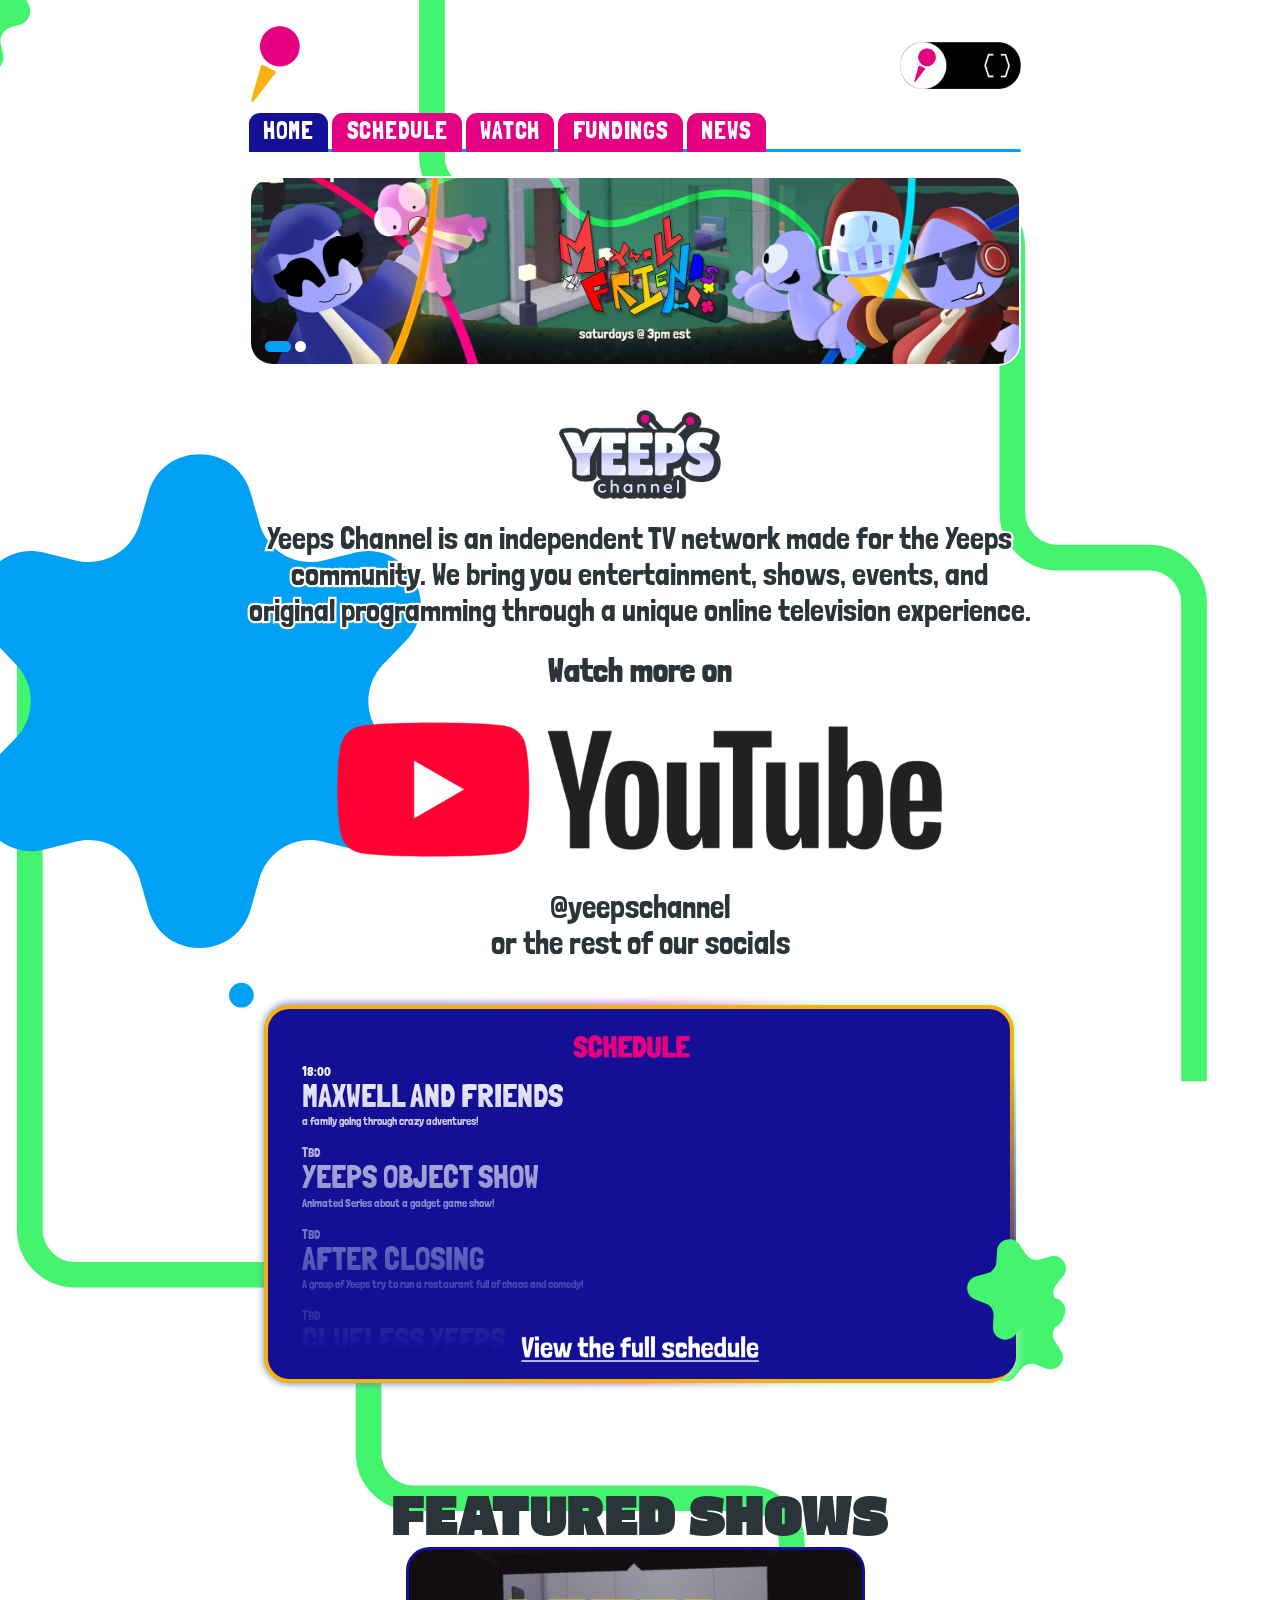
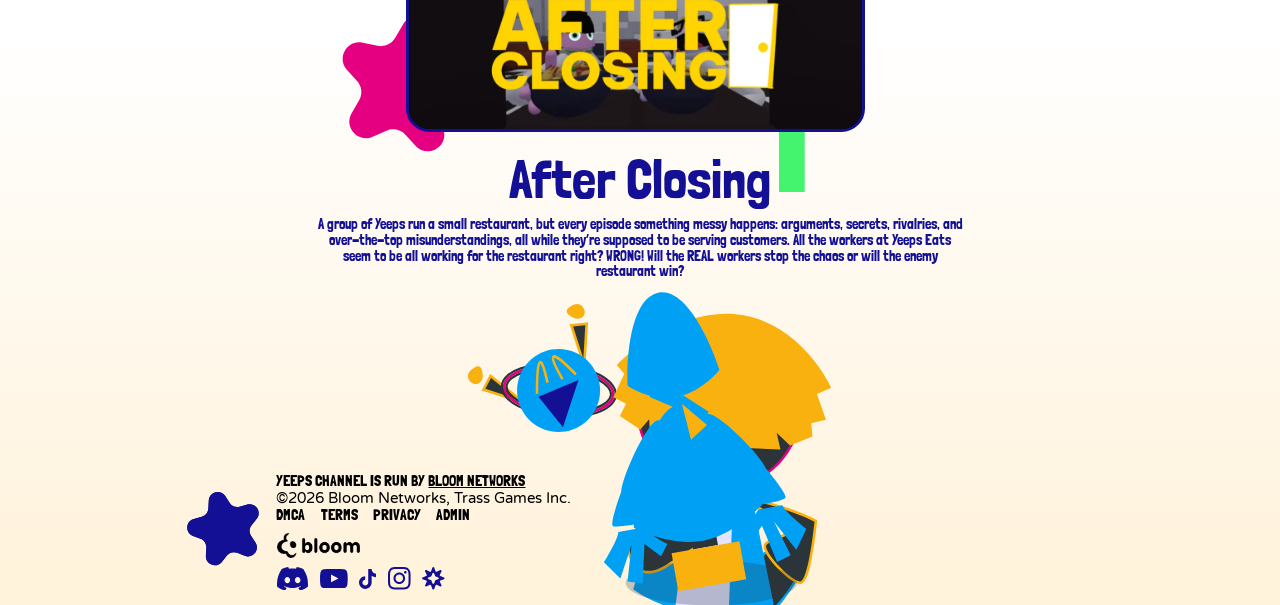
==== index.html @ 37241c05 "Let the dummy link open the Pin Toss page" ====
<!doctype html>
<html lang="en" data-site="ch" data-view="home">
<head>
<meta charset="utf-8">
<base href="/">
<meta name="viewport" content="width=device-width, initial-scale=1, viewport-fit=cover">
<title>Yeeps Channel</title>
<meta name="description" content="Yeeps Channel is an independent TV network made for the Yeeps community.">
<meta name="theme-color" content="#131095">
<meta property="og:title" content="Yeeps Channel">
<meta property="og:description" content="An independent TV network made for the Yeeps community.">
<meta property="og:type" content="website">
<meta property="og:url" content="https://yeeps.bloomnetworks.net/">
<meta property="og:image" content="https://yeeps.bloomnetworks.net/assets/img/share.jpg">
<meta property="og:image:width" content="1200">
<meta property="og:image:height" content="675">
<meta property="og:image:alt" content="Yeeps Channel">
<meta name="twitter:card" content="summary_large_image">
<script>
  try {
    const saved = sessionStorage.getItem("ypch-path");
    if (saved) { sessionStorage.removeItem("ypch-path"); history.replaceState(null, "", saved); }
  } catch {}
</script>
<link rel="icon" href="assets/favicon.svg" type="image/svg+xml">
<link rel="apple-touch-icon" href="assets/apple-touch-icon.png">
<link rel="preconnect" href="https://fonts.googleapis.com">
<link rel="preconnect" href="https://fonts.gstatic.com" crossorigin>
<link rel="stylesheet" href="https://fonts.googleapis.com/css2?family=Gasoek+One&family=Varela+Round&family=Londrina+Solid:wght@300;400;900&display=swap">
<link rel="stylesheet" href="css/base.css?v=202611121845">
<link rel="stylesheet" href="css/stage.css?v=202611181650">
<link rel="stylesheet" href="css/layout.css?v=202611182000">
<link rel="stylesheet" href="css/home.css?v=202611181650">
<link rel="stylesheet" href="css/fundings.css?v=202611121845">
<link rel="stylesheet" href="css/watch.css?v=202611121845">
<link rel="stylesheet" href="css/player.css?v=202611121845">
<link rel="stylesheet" href="css/schedule.css?v=202611121845">
<link rel="stylesheet" href="css/menu.css?v=202611131400">
<link rel="stylesheet" href="css/legal-inline.css">
<link rel="stylesheet" href="css/blog.css?v=202611131445">
<link rel="stylesheet" href="css/motion.css?v=1">
<link rel="stylesheet" href="css/admin.css?v=202611131400">
</head>
<body>
<div id="background" aria-hidden="true"><img id="background-art" alt="" src="assets/img/background-ch.svg"></div>

<div id="loader" class="off" role="status" aria-label="Loading"><div class="g">
<img class="p loader-pin" alt="" src="assets/img/loader-pin.webp"><img alt="" src="assets/img/loader-wordmark.webp" class="loader-wordmark"><img class="d loader-dots" alt="" src="assets/img/loader-dots.webp">
</div></div>

<main class="stage" id="stage" data-site="ch" data-view="home">
<img class="layer view-home only-ch home-shapes" alt="" src="assets/img/home-shapes.svg">
<a href="/" aria-label="Yeeps Channel home" class="only-ch header-home"><img class="pin-orange" src="assets/img/pin-orange.webp" alt=""><img class="pin-green" src="assets/img/pin-green.webp" alt=""></a>
<img class="art only-ds layer header-mark-ds" src="assets/img/header-mark-ds.webp" alt="">
<div aria-hidden="true" class="header-rule"></div>
<h1 class="visually-hidden" id="page-title">Yeeps Channel</h1>
<nav class="home-tabs" aria-label="Pages"><a href="/" data-tab="home">Home</a><a href="/schedule" data-tab="schedule">Schedule</a><a href="/watch" data-tab="watch">Watch</a><a href="/fundings" data-tab="fund">Fundings</a><a href="/news" data-tab="blog">News</a></nav>
<section class="banner view-home home-banner" id="banner" aria-roledescription="carousel" aria-label="Announcements"><a id="banner-link"><img id="banner-image" alt=""></a></section>
<div class="dots view-home home-dots" id="dots"></div>
<img class="art only-ch view-home home-logo-ch" src="assets/img/home-logo-ch.webp" alt="Yeeps channel"><img class="art only-ds view-home home-logo-ds" src="assets/img/home-logo-ds.webp" alt="Yeeps channel">
<p class="about-text view-home home-about">Yeeps Channel is an independent TV network made for the Yeeps community. We bring you entertainment, shows, events, and original programming through a unique online television experience.</p>
<p class="view-home home-watch-more">Watch more on</p>
<a class="view-home home-youtube" href="https://www.youtube.com/@yeepschannel" aria-label="YouTube"></a>
<img class="art only-ch view-home layer home-youtube-ch" src="assets/img/home-youtube-ch.webp" alt="YouTube"><img class="art only-ds view-home layer home-youtube-ds" src="assets/img/home-youtube-ds.webp" alt="YouTube">
<p class="about-text view-home home-socials"><a href="https://www.youtube.com/@yeepschannel" class="plain-link">@yeepschannel</a><br>or the rest of our socials</p>
<img class="art only-ch view-home layer home-schedule-frame-ch" src="assets/img/home-schedule-frame-ch.webp" alt=""><img class="art only-ds view-home layer home-schedule-frame-ds" src="assets/img/home-schedule-frame-ds.webp" alt="">
<section class="schedule-card view-home home-schedule-card" id="home-schedule" aria-labelledby="schedule-heading"><div id="home-rows"></div></section>
<div class="schedule-fade view-home home-schedule-fade"></div>
<img class="art view-home home-schedule-label" src="assets/img/label-schedule.webp" alt="Schedule"><h2 class="visually-hidden view-home" id="schedule-heading">Schedule</h2>
<img class="art only-ch view-home home-full-schedule-ch" src="assets/img/home-full-schedule-ch.webp" alt="View the full schedule"><img class="art only-ds view-home home-full-schedule-ds" src="assets/img/home-full-schedule-ds.webp" alt="View the full schedule">
<a class="view-home home-full-schedule-link" href="/schedule" aria-label="View the full schedule"></a>
<h2 class="visually-hidden view-home">Featured shows</h2>
<h2 class="view-home home-featured-title">Featured shows</h2>
<div class="featured-card view-home home-featured-card" id="featured-card" tabindex="0" role="group" aria-label="Featured shows"><img id="featured-image" alt=""></div>
<h3 class="featured-name view-home home-featured-name" id="featured-name"></h3>
<p class="featured-blurb view-home home-featured-blurb" id="featured-blurb"></p>
<div class="view-home news-block" id="home-news" hidden>
<h2 class="news-title">Latest news</h2>
<section class="news-card" id="home-news-list" aria-label="Latest news"></section>
<a class="news-more" href="/news">See all news</a>
<svg class="layer news-star-g" viewBox="8757 12754 787 805" aria-hidden="true"><path d="M8994 12847.6C8999.06 12752.3 9123.35 12719 9175.38 12799L9224.07 12873.8C9247.34 12909.6 9291.06 12926.3 9332.37 12915.2L9418.82 12892.1C9511.19 12867.3 9581.19 12975 9520.97 13049.2L9464.62 13118.6C9437.69 13151.8 9435.21 13198.4 9458.48 13234.2L9507.17 13309.1C9559.2 13389.1 9478.18 13488.9 9388.93 13454.8L9305.41 13422.8C9265.5 13407.5 9220.25 13419.7 9193.32 13452.8L9136.96 13522.3C9076.74 13596.5 8956.67 13550.5 8961.73 13455.2L8966.46 13366.1C8968.73 13323.4 8943.24 13284.2 8903.33 13269L8819.81 13237C8730.56 13202.9 8737.37 13074.7 8829.74 13049.9L8916.19 13026.8C8957.5 13015.7 8987 12979.3 8989.27 12936.7L8994 12847.6Z" fill="#45F46E"/></svg>
<svg class="layer news-star-p" viewBox="3750 15444 1068 1081" aria-hidden="true"><path d="M3910.32 15653.2C3784.6 15626.4 3698.16 15776.1 3784.18 15871.7L3864.67 15961C3903.14 16003.7 3909.73 16066.4 3881 16116.1L3820.88 16220.3C3756.64 16331.5 3872.37 16460 3989.78 16407.8L4099.65 16358.9C4152.16 16335.5 4213.75 16348.6 4252.22 16391.3L4332.71 16480.7C4418.73 16576.2 4576.7 16505.9 4563.24 16378.1L4550.65 16258.5C4544.63 16201.4 4576.11 16146.9 4628.61 16123.5L4738.48 16074.6C4855.89 16022.4 4837.78 15850.4 4712.06 15823.7L4594.41 15798.7C4538.18 15786.7 4496.04 15739.9 4490.02 15682.8L4477.43 15563.2C4463.97 15435.4 4294.82 15399.4 4230.57 15510.6L4170.45 15614.8C4141.72 15664.5 4084.2 15690.1 4027.98 15678.2L3910.32 15653.2Z" fill="#E50081"/></svg>
</div>
<img class="layer view-fund fund-shapes" alt="" src="assets/img/fund-shapes.svg?v=202611161930">
<img class="art view-fund fund-logo" alt="Yeeps Channel Fundings" src="assets/img/fund-logo.webp?v=202611120010">
<h1 class="visually-hidden view-fund">Yeeps Channel Fundings</h1>
<div class="fund-text view-fund fund-intro-text" data-fs="31" data-h="570">
<p>Yeeps Channel Fundings supports the creative projects and productions behind Yeeps Channel. Funding helps bring new shows, original content, studio productions, and films to life while giving creators the resources they need to keep producing.<br>Our funding supports three major areas of Yeeps Channel:</p>
<h3>Yeeps Channel Studios</h3>
<p>A production space focused on creating and developing new Yeeps Channel programming.</p>
<h3>Yeeps Channel Originals</h3>
<p>Original shows and productions created specifically for Yeeps Channel.</p>
<h3>Yeeps Channel Films</h3>
<p>Film projects and larger productions developed under the Yeeps Channel brand. Together, these divisions help expand what Yeeps Channel produces and give new ideas a place to grow.</p>
</div>
<h2 class="view-fund fund-heading fund-why-heading">Why us?</h2>
<div class="fund-text view-fund fund-why-text" data-fs="31" data-h="204"><p>We believe good ideas deserve the resources to become real productions. We help provide resources for projects with creative potential. Fundings allows us to develop new shows, films, and studio productions. Projects supported through Yeeps Channel Fundings become part of a larger creative network.<br>We focus on supporting the people and ideas behind each production. Every project helps expand Yeeps Channel and its programming lineup.</p></div>
<h2 class="view-fund fund-heading fund-pitch-heading">Got a pitch?</h2>
<div class="fund-text view-fund fund-pitch-text" data-fs="31" data-h="168"><p>Have an idea for a show, film, or original production?<br>We want to hear it.<br>If you have a project you think belongs on Yeeps Channel, send us your pitch and tell us about your idea, your vision, and what you want to create.<br>Contact @slimemelt on Discord or email <a href="mailto:rio@bloomnetworks.net">rio@bloomnetworks.net</a></p></div>
<img class="layer view-watch only-ch watch-bg" alt="" src="assets/img/watch-bg.svg">
<img class="art view-watch watch-title" src="assets/img/watch-title.webp" alt="Watch">
<section class="player view-watch watch-player" id="player" aria-label="Live player">
<video id="stream-video" controls playsinline preload="none"></video>
<p class="player-error" id="player-error" role="status">the stream can’t load right now.</p>
</section>
<section class="schedule-card view-watch watch-schedule-card" id="wp-schedule" aria-label="Schedule"><div id="watch-rows"></div></section>
<div class="schedule-fade view-watch watch-schedule-fade"></div>
<img class="art view-watch watch-schedule-label" src="assets/img/label-schedule.webp" alt="Schedule">
<a class="view-watch watch-schedule-link" href="/schedule" aria-label="View the full schedule"></a>
<a class="view-watch watch-mist-banner" href="https://mistlive.tv/channels/yeeps" aria-label="Yeeps Channel is also on mist live"><img class="art fill-image" alt="Yeeps Channel is also on mist live" src="assets/img/watch-mist-banner.webp"></a>
<p class="chat-text view-watch watch-chat-text">wanna chat with others?<br>join our <a href="https://bloomnetworks.net/discord">discord</a> here!</p>
<a class="view-watch watch-discord" href="https://bloomnetworks.net/discord" aria-label="Join our Discord"><img class="art fill-image" alt="" src="assets/img/watch-discord.webp"></a>
<img class="layer only-ch hide-on-subpages corner-shape-ch" alt="" src="assets/img/corner-shape.svg">
<img class="layer only-ds hide-on-subpages corner-shape-ds" alt="" src="assets/img/corner-shape.svg">
<img class="layer view-blog blog-shapes" alt="" src="assets/img/blog-shapes.svg?v=202611131445">
<section id="blog-page" class="page blog" aria-label="News"><div class="blog-column">
<h1 class="blog-title">News</h1>
<p class="blog-intro" id="blog-intro"></p>
<ul class="blog-list" id="blog-list"></ul>
</div></section>
<section id="legal-page" class="page" aria-label="Legal"><div class="legal-inline" id="legal-body"></div></section>
<section id="post-page" class="page blog" aria-label="Post"><div class="blog-column" id="post-body"></div></section>
<section id="schedule-page" class="page" aria-label="Stream schedule"><div class="schedule-column">
<div class="schedule-header">
<img class="only-ch schedule-swoosh-ch" alt="" src="assets/img/schedule-swoosh-ch.webp"><img class="only-ds schedule-swoosh-ds" alt="" src="assets/img/schedule-swoosh-ds.webp">
<img class="only-ch schedule-logo-ch" alt="Yeeps Channel" src="assets/img/schedule-logo-ch.webp"><img class="only-ds schedule-logo-ds" alt="Yeeps Don’t Sleep" src="assets/img/home-logo-ds.webp">
<img class="only-ch schedule-badge-ch" alt="" src="assets/img/schedule-badge-ch.webp"><img class="only-ds schedule-badge-ds" alt="" src="assets/img/schedule-badge-ds.webp">
<div class="schedule-title"><h1>STREAM<br>SCHEDULE</h1><p id="schedule-date"></p></div>
<p class="schedule-timezone" id="schedule-timezone"></p>
<p class="schedule-notes" id="schedule-notes"></p>
</div>
<ol class="events" id="events"></ol>
<p class="closing" id="schedule-closing"></p>
</div></section>
<section id="admin-page" class="page" aria-label="Admin"><div class="admin">
<h1>Admin</h1>
<p id="admin-status" class="note"></p>
<form id="admin-login" class="panel" hidden>
<label>Password<input type="password" name="password" autocomplete="current-password" required></label>
<p><button class="btn-primary" type="submit">Sign in</button></p>
<p class="note" id="admin-login-error" role="alert"></p>
</form>
<div id="admin-editor" hidden>
<div class="seg" id="admin-site" role="group" aria-label="Which site"><button data-site="ch" aria-pressed="true">Yeeps Channel</button><button data-site="ds" aria-pressed="false">Yeeps Don’t Sleep</button></div>
<div class="tabs" id="admin-tabs" role="group" aria-label="What to edit"></div>
<div id="admin-body"></div>
<div class="savebar"><button class="btn-primary" id="admin-save">Save changes</button><button class="btn" id="admin-revert">Discard changes</button><button class="btn" id="admin-signout">Sign out</button><span id="admin-toast" role="status"></span></div>
</div>
</div></section>
<div class="site-footer">
<img class="layer only-ch footer-scene-ch" alt="" src="assets/img/footer-scene-ch.svg"><img class="layer only-ds footer-scene-ds" alt="" src="assets/img/footer-scene-ds.svg"><img class="layer only-ch footer-scene-legal-ch" alt="" src="assets/img/footer-scene-legal-ch.svg"><img class="layer only-ds footer-scene-legal-ds" alt="" src="assets/img/footer-scene-legal-ds.svg"><a class="footer-dummy" href="/pintoss/" aria-label="Play Pin Toss"></a>
<p class="footer-legal footer-legal-text">YEEPS CHANNEL IS RUN BY <a class="bl" href="https://bloomnetworks.net">BLOOM NETWORKS</a><br><span class="footer-copyright">©2026 Bloom Networks, Trass Games Inc.</span><br><a href="/dmca">DMCA</a><a href="/terms">TERMS</a><a href="/privacy">PRIVACY</a><a href="/admin">ADMIN</a></p>
<img class="art only-ch layer footer-bloom-ch" src="assets/img/foot-bloom-ch.webp" alt="bloom"><img class="art only-ds layer footer-bloom-ds" src="assets/img/foot-bloom-ds.webp" alt="bloom">
<a href="https://bloomnetworks.net" aria-label="Bloom Networks" class="footer-bloom-link"></a>
<div class="footer-social"><a href="https://bloomnetworks.net/discord" aria-label="Discord"><svg viewBox="255 5612 284 216" style="width:calc(36.9*var(--u));height:calc(28.1*var(--u))" aria-hidden="true"><g fill="#131095"><path d="M495.418 5629.94C477.317 5621.64 457.906 5615.52 437.611 5612.01C437.241 5611.95 436.872 5612.12 436.682 5612.45C434.185 5616.89 431.42 5622.69 429.484 5627.24C407.655 5623.97 385.938 5623.97 364.557 5627.24C362.62 5622.59 359.754 5616.89 357.247 5612.45C357.056 5612.13 356.687 5611.96 356.318 5612.01C336.034 5615.51 316.623 5621.63 298.51 5629.94C298.354 5630.01 298.219 5630.12 298.13 5630.27C261.312 5685.28 251.226 5738.93 256.174 5791.92C256.196 5792.18 256.342 5792.43 256.543 5792.58C280.835 5810.42 304.365 5821.25 327.459 5828.43C327.828 5828.54 328.22 5828.41 328.455 5828.1C333.918 5820.64 338.788 5812.78 342.963 5804.51C343.209 5804.02 342.974 5803.45 342.47 5803.26C334.746 5800.33 327.392 5796.75 320.317 5792.7C319.757 5792.37 319.712 5791.57 320.227 5791.19C321.716 5790.07 323.205 5788.91 324.627 5787.74C324.884 5787.52 325.242 5787.48 325.545 5787.61C372.023 5808.83 422.342 5808.83 468.272 5787.61C468.574 5787.47 468.932 5787.51 469.201 5787.73C470.623 5788.9 472.112 5790.07 473.612 5791.19C474.126 5791.57 474.093 5792.37 473.533 5792.7C466.458 5796.83 459.104 5800.33 451.368 5803.24C450.865 5803.44 450.641 5804.02 450.887 5804.51C455.152 5812.77 460.022 5820.63 465.384 5828.09C465.608 5828.41 466.01 5828.54 466.38 5828.43C489.586 5821.25 513.116 5810.42 537.408 5792.58C537.62 5792.43 537.755 5792.19 537.777 5791.93C543.699 5730.67 527.859 5677.46 495.787 5630.28C495.709 5630.12 495.575 5630.01 495.418 5629.94ZM349.904 5759.65C335.91 5759.65 324.38 5746.81 324.38 5731.03C324.38 5715.25 335.687 5702.41 349.904 5702.41C364.232 5702.41 375.65 5715.37 375.426 5731.03C375.426 5746.81 364.12 5759.65 349.904 5759.65ZM444.271 5759.65C430.278 5759.65 418.748 5746.81 418.748 5731.03C418.748 5715.25 430.054 5702.41 444.271 5702.41C458.6 5702.41 470.018 5715.37 469.794 5731.03C469.794 5746.81 458.6 5759.65 444.271 5759.65Z"/></g></svg></a><a href="https://www.youtube.com/@yeepschannel" aria-label="Youtube"><svg viewBox="598 5631 254 179" style="width:calc(33.0*var(--u));height:calc(23.2*var(--u))" aria-hidden="true"><g fill="#131095"><path d="M849.47 5669.2C849.47 5669.2 846.989 5651.69 839.35 5644C829.676 5633.88 818.861 5633.83 813.9 5633.24C778.38 5630.66 725.05 5630.66 725.05 5630.66H724.95C724.95 5630.66 671.62 5630.66 636.1 5633.24C631.139 5633.83 620.324 5633.88 610.65 5644C603.011 5651.69 600.58 5669.2 600.58 5669.2C600.58 5669.2 598 5689.79 598 5710.33V5729.58C598 5750.12 600.53 5770.7 600.53 5770.7C600.53 5770.7 603.011 5788.22 610.601 5795.91C620.275 5806.03 632.975 5805.68 638.63 5806.77C658.97 5808.7 725 5809.3 725 5809.3C725 5809.3 778.38 5809.2 813.9 5806.67C818.861 5806.08 829.676 5806.03 839.35 5795.91C846.989 5788.22 849.47 5770.7 849.47 5770.7C849.47 5770.7 852 5750.17 852 5729.58V5710.33C852 5689.79 849.47 5669.2 849.47 5669.2ZM698.757 5752.94V5681.56L767.366 5717.37L698.757 5752.94Z"/></g></svg></a><a href="https://www.tiktok.com/@YeepsChannel" aria-label="Tiktok"><svg viewBox="926 5634 156 183" style="width:calc(20.3*var(--u));height:calc(23.8*var(--u))" aria-hidden="true"><g fill="#131095"><path d="M1041.18 5634H1010.34V5758.65C1010.34 5773.5 998.475 5785.7 983.714 5785.7C968.953 5785.7 957.091 5773.5 957.091 5758.65C957.091 5744.07 968.689 5732.13 982.923 5731.6V5700.3C951.555 5700.83 926.25 5726.56 926.25 5758.65C926.25 5791.01 952.082 5817 983.978 5817C1015.87 5817 1041.7 5790.74 1041.7 5758.65V5694.73C1053.3 5703.22 1067.54 5708.26 1082.56 5708.53V5677.23C1059.37 5676.43 1041.18 5657.34 1041.18 5634Z"/></g></svg></a><a href="https://www.instagram.com/yeepschannel" aria-label="Instagram"><svg viewBox="1153 5612 207 207" style="width:calc(26.9*var(--u));height:calc(26.9*var(--u))" aria-hidden="true"><g fill="#131095"><path d="M1256.5 5630.64C1284.15 5630.64 1287.43 5630.76 1298.3 5631.24C1308.41 5631.69 1313.87 5633.39 1317.51 5634.8C1322.32 5636.66 1325.8 5638.93 1329.39 5642.52C1333.03 5646.16 1335.26 5649.6 1337.12 5654.41C1338.53 5658.05 1340.23 5663.55 1340.67 5673.61C1341.16 5684.53 1341.28 5687.81 1341.28 5715.42C1341.28 5743.07 1341.16 5746.35 1340.67 5757.22C1340.23 5767.33 1338.53 5772.79 1337.12 5776.43C1335.26 5781.24 1332.99 5784.72 1329.39 5788.31C1325.76 5791.95 1322.32 5794.18 1317.51 5796.04C1313.87 5797.45 1308.37 5799.15 1298.3 5799.59C1287.39 5800.08 1284.11 5800.2 1256.5 5800.2C1228.85 5800.2 1225.57 5800.08 1214.7 5799.59C1204.59 5799.15 1199.13 5797.45 1195.49 5796.04C1190.68 5794.18 1187.2 5791.91 1183.61 5788.31C1179.97 5784.68 1177.74 5781.24 1175.88 5776.43C1174.47 5772.79 1172.77 5767.29 1172.33 5757.22C1171.84 5746.31 1171.72 5743.03 1171.72 5715.42C1171.72 5687.77 1171.84 5684.49 1172.33 5673.61C1172.77 5663.51 1174.47 5658.05 1175.88 5654.41C1177.74 5649.6 1180.01 5646.12 1183.61 5642.52C1187.24 5638.89 1190.68 5636.66 1195.49 5634.8C1199.13 5633.39 1204.63 5631.69 1214.7 5631.24C1225.57 5630.76 1228.85 5630.64 1256.5 5630.64ZM1256.5 5612C1228.4 5612 1224.88 5612.12 1213.85 5612.61C1202.85 5613.09 1195.29 5614.87 1188.74 5617.42C1181.91 5620.09 1176.13 5623.6 1170.38 5629.38C1164.6 5635.13 1161.09 5640.91 1158.42 5647.7C1155.87 5654.29 1154.09 5661.81 1153.61 5672.81C1153.12 5683.88 1153 5687.4 1153 5715.5C1153 5743.6 1153.12 5747.12 1153.61 5758.15C1154.09 5769.15 1155.87 5776.71 1158.42 5783.26C1161.09 5790.09 1164.6 5795.87 1170.38 5801.62C1176.13 5807.36 1181.91 5810.91 1188.7 5813.54C1195.29 5816.09 1202.81 5817.87 1213.81 5818.35C1224.84 5818.84 1228.36 5818.96 1256.46 5818.96C1284.56 5818.96 1288.08 5818.84 1299.11 5818.35C1310.11 5817.87 1317.67 5816.09 1324.22 5813.54C1331.01 5810.91 1336.79 5807.36 1342.53 5801.62C1348.28 5795.87 1351.83 5790.09 1354.46 5783.3C1357.01 5776.71 1358.79 5769.19 1359.27 5758.19C1359.76 5747.16 1359.88 5743.64 1359.88 5715.54C1359.88 5687.44 1359.76 5683.92 1359.27 5672.89C1358.79 5661.89 1357.01 5654.33 1354.46 5647.78C1351.91 5640.91 1348.4 5635.13 1342.62 5629.38C1336.87 5623.64 1331.09 5620.09 1324.3 5617.46C1317.71 5614.91 1310.19 5613.13 1299.19 5612.65C1288.12 5612.12 1284.6 5612 1256.5 5612Z"/><path d="M1256.5 5662.34C1227.15 5662.34 1203.34 5686.15 1203.34 5715.5C1203.34 5744.85 1227.15 5768.67 1256.5 5768.67C1285.85 5768.67 1309.67 5744.85 1309.67 5715.5C1309.67 5686.15 1285.85 5662.34 1256.5 5662.34ZM1256.5 5749.99C1237.46 5749.99 1222.01 5734.54 1222.01 5715.5C1222.01 5696.46 1237.46 5681.01 1256.5 5681.01C1275.54 5681.01 1290.99 5696.46 1290.99 5715.5C1290.99 5734.54 1275.54 5749.99 1256.5 5749.99Z"/><path d="M1324.18 5660.23C1324.18 5667.11 1318.6 5672.64 1311.77 5672.64C1304.89 5672.64 1299.36 5667.06 1299.36 5660.23C1299.36 5653.36 1304.93 5647.82 1311.77 5647.82C1318.6 5647.82 1324.18 5653.4 1324.18 5660.23Z"/></g></svg></a><a href="https://plink.social/user/yeepschannel/" aria-label="Plink"><svg viewBox="1419 5612 207 207" style="width:calc(26.9*var(--u));height:calc(26.9*var(--u))" aria-hidden="true"><g fill="#131095"><path d="M1514.35 5617.7C1517.12 5610.1 1527.87 5610.1 1530.65 5617.7L1542.57 5650.36C1544.31 5655.13 1549.77 5657.39 1554.37 5655.25L1585.89 5640.58C1593.23 5637.17 1600.83 5644.77 1597.42 5652.11L1582.75 5683.63C1580.61 5688.23 1582.87 5693.69 1587.64 5695.43L1620.3 5707.35C1627.9 5710.12 1627.9 5720.87 1620.3 5723.65L1587.64 5735.57C1582.87 5737.31 1580.61 5742.77 1582.75 5747.37L1597.42 5778.89C1600.83 5786.23 1593.23 5793.83 1585.89 5790.42L1554.37 5775.75C1549.77 5773.61 1544.31 5775.87 1542.57 5780.64L1530.65 5813.3C1527.87 5820.9 1517.12 5820.9 1514.35 5813.3L1502.43 5780.64C1500.69 5775.87 1495.23 5773.61 1490.63 5775.75L1459.11 5790.42C1451.77 5793.83 1444.17 5786.23 1447.58 5778.89L1462.25 5747.37C1464.39 5742.77 1462.13 5737.31 1457.36 5735.57L1424.7 5723.65C1417.1 5720.87 1417.1 5710.12 1424.7 5707.35L1457.36 5695.43C1462.13 5693.69 1464.39 5688.23 1462.25 5683.63L1447.58 5652.11C1444.17 5644.77 1451.77 5637.17 1459.11 5640.58L1490.63 5655.25C1495.23 5657.39 1500.69 5655.13 1502.43 5650.36L1514.35 5617.7ZM1530.64 5670.72C1527.84 5663.17 1517.16 5663.17 1514.36 5670.72L1505.85 5693.73C1504.97 5696.1 1503.1 5697.97 1500.73 5698.85L1477.72 5707.36C1470.17 5710.16 1470.17 5720.84 1477.72 5723.64L1500.73 5732.15C1503.1 5733.03 1504.97 5734.9 1505.85 5737.27L1514.36 5760.28C1517.16 5767.83 1527.84 5767.83 1530.64 5760.28L1539.15 5737.27C1540.03 5734.9 1541.9 5733.03 1544.27 5732.15L1567.28 5723.64C1574.83 5720.84 1574.83 5710.16 1567.28 5707.36L1544.27 5698.85C1541.9 5697.97 1540.03 5696.1 1539.15 5693.73L1530.64 5670.72Z"/></g></svg></a></div>
</div>
<nav id="menu" aria-label="Menu" aria-hidden="true" class="menu-panel"><div class="in">
<img alt="" src="assets/img/menu-panel.svg" class="menu-panel-art">
<img id="menu-underline" alt="" src="assets/img/menu-underline.webp" style="position:absolute;left:3.744%;top:22.832%;width:23.305%"><a href="/" data-close aria-label="Home" class="menu-home"></a><a href="/schedule" data-close aria-label="Schedule" class="menu-schedule"></a><a href="/watch" data-close aria-label="Watch" class="menu-watch"></a><a href="/fundings" data-close aria-label="Fundings" class="menu-fundings"></a><a href="/news" data-close class="menu-blog">Blog</a><a href="https://bloomnetworks.net/discord" aria-label="Discord" class="menu-discord"></a><a href="https://www.youtube.com/@yeepschannel" aria-label="YouTube" class="menu-youtube"></a><a href="https://www.tiktok.com/@YeepsChannel" aria-label="TikTok" class="menu-tiktok"></a><a href="https://www.instagram.com/yeepschannel" aria-label="Instagram" class="menu-instagram"></a><a href="#" aria-label="Settings" class="menu-settings"></a>
</div></nav>
<button id="menu-button" aria-label="Open menu" aria-expanded="false" aria-controls="menu" class="menu-button">
<img class="bars only-ch" alt="" src="assets/img/menu-bars.webp"><img class="bars only-ds" alt="" src="assets/img/menu-bars.webp">
<img class="cl menu-button-close" alt="" src="assets/img/menu-close.webp"></button>
<button id="site-toggle" aria-pressed="false" aria-label="Switch to Yeeps Don’t Sleep" class="site-toggle">
<img class="only-ch" alt="" src="assets/img/toggle-channel.webp"><img class="only-ds" alt="" src="assets/img/toggle-dont-sleep.webp"></button>
</main>
<script type="module" src="js/main.js?v=202611182100"></script>


</body>
</html>
---- css/base.css ----
:root {
  box-sizing:border-box;
  padding-top:env(safe-area-inset-top,0px);
  padding-bottom:env(safe-area-inset-bottom,0px);
  --sw:min(100vw,520px);
  --navy:#131095;
  --blue:#00a1f5;
  --pink:#e50081;
  --yellow:#f9b10f;
  --green:#45f46e;
}
@media (min-width:821px){:root{--sw:min(100vw,880px)}}
html{scroll-padding-top:env(safe-area-inset-top,0px)} *{box-sizing:border-box}
body {
  margin:0;
  position:relative;
  background:#fff;
  overflow-x:hidden;
  font-family:"Londrina Solid","Arial Narrow",system-ui,sans-serif;
  font-weight:400;
}
html[data-site=ds] body{background:#000}
html[data-site=ch] body{background:#fff3dc}
#background{position:absolute;left:0;top:0;width:100%;height:100%;overflow:hidden;pointer-events:none;z-index:0}
#background-art {
  position:absolute;
  left:50%;
  top:0;
  transform:translateX(-50%);
  width:calc(4.3708*var(--sw));
  max-width:none;
  height:auto;
  z-index:0;
  pointer-events:none;
}
html[data-site=ds] #background{display:none}
img.art,img.layer{display:block;max-width:none;height:auto} img.layer{pointer-events:none}
a{color:inherit} button{all:unset;cursor:pointer}
:focus-visible{outline:calc(3*var(--u)) solid var(--pink);outline-offset:calc(3*var(--u));border-radius:calc(6*var(--u))}
.visually-hidden{position:absolute;width:1px;height:1px;overflow:hidden;clip:rect(0 0 0 0);white-space:nowrap}
@media (prefers-reduced-motion:reduce){*{transition:none!important;animation:none!important}}
[hidden]{display:none!important}
---- css/stage.css ----
.stage {
  position:relative;
  z-index:1;
  width:var(--sw);
  aspect-ratio:1047/2574;
  margin:0 auto;
  overflow:hidden;
  container-type:inline-size;
  --u:calc(100cqw/1047);
  --t:calc(var(--u)*2.2);
  background:transparent;
  --tc:var(--navy);
  --lc:#000;
  --sdtop:calc(2162*var(--u));
}
.stage[data-site=ds]{background:#000;--tc:#e3e3ff;--lc:#fff;--sdtop:calc(2164*var(--u))}
.stage[data-view=schedule],.stage[data-view=admin]{aspect-ratio:auto}
.stage[data-view=schedule][data-site=ch]{background:var(--yellow)}
.pin-green{display:none!important}
.stage[data-view=schedule] .pin-green{display:block!important}
.stage[data-view=schedule] .pin-orange{display:none!important}
.header-home img{width:100%;display:block}
.stage>*{position:absolute}
.stage .page{position:relative;display:none;padding:calc(185*var(--u)) 0 calc(400*var(--u));z-index:3}
.stage[data-view=schedule] #schedule-page,.stage[data-view=admin] #admin-page,.stage[data-view=blog] #blog-page,.stage[data-view=post] #post-page,.stage[data-view=legal] #legal-page{display:block}
.stage[data-site=ch] .only-ds,
.stage[data-site=ds] .only-ch,
.stage:not([data-view=home]) .view-home,
.stage:not([data-view=watch]) .view-watch,
.stage:not([data-view=fund]) .view-fund,
.stage:not([data-view=blog]):not([data-view=post]) .view-blog,
.stage:is([data-view=schedule],[data-view=admin],[data-view=watch],[data-view=fund],[data-view=blog],[data-view=post],[data-view=legal]) .hide-on-subpages{display:none!important}
img.art,img.layer{display:block;max-width:none;height:auto}
img.layer{pointer-events:none}
.fill-image{width:100%;height:100%;display:block}
.site-footer{left:0;width:100%;bottom:0;height:calc(374*var(--u));z-index:6;pointer-events:none}
.site-footer>*{position:absolute} .site-footer a{pointer-events:auto}
.footer-legal {
  margin:0;
  color:var(--lc);
  white-space:nowrap;
  font-size:calc(18*var(--u));
  line-height:calc(20*var(--u));
  font-weight:400;
  pointer-events:auto;
}
.footer-legal a{text-decoration:none;margin-right:calc(18*var(--u))}
.footer-legal a.bl{margin-right:0;text-decoration:underline}
.footer-legal a:hover{text-decoration:underline}

@media (min-width:821px){.stage{overflow:visible;clip-path:inset(0 -100vw)}}
---- css/layout.css ----
.header-home{z-index:2;left:5.79%;top:calc(30.6*var(--u));width:5.62%}
.header-mark-ds{left:5.5%;top:calc(44*var(--u));width:6.42%;z-index:2}
.header-rule{z-index:2;left:5.54%;top:calc(127*var(--u));width:87.78%;height:calc(4*var(--u));background:var(--blue);border-radius:99px}
.plain-link{text-decoration:none}
.fill-image{width:100%;height:100%;display:block}
.menu-button{z-index:20;left:84.97%;top:calc(38.8*var(--u));width:6.72%}
.menu-button-close{left:-3.98%;top:1.14%;width:107.95%}
.site-toggle{z-index:20;left:69.69%;top:calc(50.4*var(--u));width:13.75%}

.corner-shape-ch,.corner-shape-ds{z-index:5;left:85.96%;top:calc(1460*var(--u));width:14.33%}

.loader-pin{left:26.58%;top:0.11%;width:61.06%}
.loader-wordmark{left:0.29%;top:78.38%;width:84.2%}
.loader-dots{left:85.2%;top:95.38%;width:14.29%}

.home-shapes{left:calc(-386.1*var(--u));top:calc(-367.9*var(--u));width:calc(1584.4*var(--u))}
.home-banner{z-index:2;left:5.54%;top:calc(209*var(--u));width:87.78%;height:calc(227*var(--u))}
.home-dots{z-index:3;left:7.35%;top:calc(406*var(--u))}
.home-logo-ch{left:40.76%;top:calc(488.4*var(--u));width:18.49%}
.home-logo-ds{left:41.45%;top:calc(465.6*var(--u));width:15.59%}
.home-about{left:5.25%;top:calc(620*var(--u));width:89.49%}
.home-watch-more-ch{left:40.38%;top:calc(781.2*var(--u));width:19.22%}
.home-watch-more-ds{left:40.38%;top:calc(781.2*var(--u));width:19.22%}
.home-youtube{left:15.28%;top:calc(856*var(--u));width:69.15%;height:calc(166*var(--u))}
.home-youtube-ch{left:15.53%;top:calc(858.8*var(--u));width:68.77%}
.home-youtube-ds{left:15.53%;top:calc(858.8*var(--u));width:68.77%}
.home-socials{left:0;top:calc(1059*var(--u));width:100%}
.home-schedule-frame-ch{left:6.53%;top:calc(1186.7*var(--u));width:87.17%}
.home-schedule-frame-ds{left:6.46%;top:calc(1187.3*var(--u));width:86.85%}
.home-schedule-card{left:7.26%;top:calc(1196*var(--u));width:85.2%;height:calc(450*var(--u))}
.home-schedule-fade{left:8.02%;top:calc(1196*var(--u));width:84.72%;height:calc(444*var(--u))}
.home-schedule-label{left:42.33%;top:calc(1232*var(--u));width:13.37%}
.home-full-schedule-ch{left:36.48%;top:calc(1590*var(--u));width:27.01%}
.home-full-schedule-ds{left:40.92%;top:calc(1605.2*var(--u));width:18.15%}
.home-full-schedule-link{left:35.82%;top:calc(1585*var(--u));width:28.27%;height:calc(40*var(--u))}
.home-featured-title-ch{left:22.06%;top:calc(1759.6*var(--u));width:55.97%}
.home-featured-title-ds{left:22.06%;top:calc(1759.6*var(--u));width:55.97%}
.home-featured-card{left:23.4%;top:calc(1841*var(--u));width:52.15%;height:calc(220*var(--u))}
.home-featured-name{left:11.46%;top:calc(2086*var(--u));width:77.08%}
.home-featured-blurb{left:13.28%;width:73.45%}

.fund-shapes{z-index:1;left:calc(-400*var(--u));top:calc(-120*var(--u));width:calc(1847*var(--u))}
.fund-logo{z-index:3;left:calc(123.5*var(--u));top:calc(120*var(--u));width:calc(800*var(--u))}
.fund-intro-text{--fs:31;left:5.25%;top:calc(456*var(--u));width:89.49%;height:calc(570*var(--u))}
.fund-why-heading{top:calc(1068*var(--u))}
.fund-why-text{--fs:31;left:4.39%;top:calc(1245*var(--u));width:91.21%;height:calc(204*var(--u))}
.fund-pitch-heading{top:calc(1485*var(--u))}
.fund-pitch-text{--fs:31;left:4.4%;top:calc(1664*var(--u));width:91.2%;height:calc(168*var(--u))}

.watch-bg{left:calc(-415.5*var(--u));top:calc(-445.1*var(--u));width:calc(1647.1*var(--u))}
.watch-title{left:33.13%;top:calc(157.6*var(--u));width:34.19%;z-index:3}
.watch-player{left:7.35%;top:calc(336*var(--u));width:85.2%;height:calc(507*var(--u))}
.watch-schedule-card{left:7.74%;top:calc(880*var(--u));width:85.2%;height:calc(450*var(--u))}
.watch-schedule-fade{left:8.02%;top:calc(883*var(--u));width:84.72%;height:calc(444*var(--u))}
.watch-schedule-label{left:42.33%;top:calc(922*var(--u));width:13.37%;z-index:3}
.watch-schedule-link{z-index:4;left:7.74%;top:calc(880*var(--u));width:85.2%;height:calc(450*var(--u))}
.watch-mist-banner{left:7.79%;top:calc(1369.6*var(--u));width:85.84%;height:calc(219.6*var(--u))}
.watch-chat-text{left:0;top:calc(1633*var(--u));width:100%}
.watch-discord{left:16.33%;top:calc(1779*var(--u));width:67.33%;height:calc(137.5*var(--u))}

.schedule-swoosh-ch{position:absolute;left:calc(-4.00*var(--t));top:calc(66.00*var(--t));width:calc(330.00*var(--t))}
.schedule-swoosh-ds{position:absolute;left:calc(-6.00*var(--t));top:calc(82.00*var(--t));width:calc(332.00*var(--t))}
.schedule-logo-ch{left:calc(-12.00*var(--t));top:calc(-12.00*var(--t));width:calc(137.00*var(--t))}
.schedule-logo-ds{left:calc(7.00*var(--t));top:calc(18.00*var(--t));width:calc(99.00*var(--t))}
.schedule-badge-ch{left:calc(212.00*var(--t));top:calc(24.00*var(--t));width:calc(102.00*var(--t))}
.schedule-badge-ds{left:calc(210.00*var(--t));top:calc(16.00*var(--t));width:calc(92.00*var(--t))}

.menu-panel{z-index:10;left:0;top:0;width:100%;height:calc(1140*var(--u))}
.menu-panel-art{left:0;top:calc(-159.2*var(--u));width:calc(1592.1*var(--u))}
.menu-home{left:2.96%;top:13.8%;width:23.78%;height:9.03%}
.menu-schedule{left:2.77%;top:25.13%;width:46.42%;height:9.12%}
.menu-watch{left:2.77%;top:35.49%;width:27.32%;height:9.38%}
.menu-fundings{left:2.96%;top:46.11%;width:45.65%;height:9.56%}
.menu-blog{left:2.96%;top:56.52%;width:23%;height:9.56%}
.menu-discord{left:2.96%;top:69.17%;width:5.16%;height:4.25%}
.menu-youtube{left:7.83%;top:69.17%;width:4.78%;height:4.25%}
.menu-tiktok{left:12.51%;top:69.17%;width:3.34%;height:4.25%}
.menu-instagram{left:15.76%;top:69.17%;width:4.01%;height:4.25%}
.menu-settings{left:19.48%;top:69.17%;width:4.01%;height:4.25%}

.footer-scene-ch{left:-5.73%;top:calc(0*var(--u));width:111.46%}
.footer-scene-ds,.footer-scene-legal-ch,.footer-scene-legal-ds{left:-5.73%;top:calc(0*var(--u));width:111.46%}
.footer-scene-legal-ch,.footer-scene-legal-ds,.footer-dummy{display:none}
.stage[data-view=legal] :is(.footer-scene-ch,.footer-scene-ds){display:none}
.stage[data-view=legal][data-site=ch] .footer-scene-legal-ch,.stage[data-view=legal][data-site=ds] .footer-scene-legal-ds{display:block}
.stage[data-view=legal] .footer-dummy{display:block;left:46%;top:0;width:24%;height:calc(360*var(--u))}
.footer-legal-text{left:8.69%;top:calc(217*var(--u));width:44%}
.footer-copyright{font-family:"Varela Round",sans-serif;font-weight:400}
.footer-bloom-ch{left:8.75%;top:calc(287.6*var(--u));width:9.47%}
.footer-bloom-ds{left:8.75%;top:calc(287.6*var(--u));width:9.47%}
.footer-bloom-link{left:8.21%;top:calc(282*var(--u));width:10.89%;height:calc(44*var(--u))}
---- css/home.css ----
.banner{border-radius:calc(28*var(--u));overflow:hidden;background:#222;border:calc(2.8*var(--u)) solid #fff}
.banner a{display:block;width:100%;height:100%}
.banner a[href]{cursor:pointer}
.banner img{width:100%;height:100%;display:block;object-fit:cover}
.dots{display:flex;align-items:center;gap:calc(5.6*var(--u))}
.dots button{width:calc(13*var(--u));height:calc(13*var(--u));border-radius:50%;background:#fff;transition:width .25s}
.dots button[aria-current="true"]{width:calc(31*var(--u));border-radius:calc(7*var(--u));background:var(--blue)}
.schedule-card{background:var(--navy);border:calc(5.8*var(--u)) solid var(--yellow);border-radius:calc(30*var(--u));overflow:hidden}
#home-rows,#watch-rows{color:#fff;padding:calc(66*var(--u)) calc(41*var(--u)) 0}
.schedule-row{height:calc(97*var(--u))}
.schedule-row time{display:block;font-size:calc(16*var(--u));line-height:1}
.schedule-row h3 {
  white-space:nowrap;
  margin:calc(3*var(--u)) 0 0;
  font-size:calc(38*var(--u));
  line-height:1;
  font-weight:400;
  text-transform:uppercase;
}
.schedule-row p{margin:calc(3*var(--u)) 0 0;font-size:calc(14*var(--u));line-height:1.1}
.schedule-fade {
  pointer-events:none;
  border-radius:calc(26*var(--u));
  background:linear-gradient(to bottom,rgba(19,16,149,0) 13.9%,#131095 92.8%);
}
.featured-card{border:calc(4.5*var(--u)) solid var(--navy);border-radius:calc(28*var(--u));overflow:hidden;background:#000}
.featured-card img{width:100%;height:100%;display:block;object-fit:cover}
.featured-name{margin:0;text-align:center;color:var(--tc);font-size:calc(64*var(--u));line-height:1;font-weight:400}
.featured-blurb{margin:0;text-align:center;color:var(--tc);font-size:calc(17*var(--u));line-height:1.1;font-weight:400;top:var(--sdtop)}
.about-text {
  margin:0;
  text-align:center;
  font-size:calc(38*var(--u));
  line-height:calc(42.5*var(--u));
  font-weight:400;
  color:#2b3439;
  z-index:3;
  -webkit-text-stroke:calc(5.2*var(--u)) #fff;
  paint-order:stroke fill;
  stroke-linejoin:round;
}
.stage[data-site=ds] .about-text {
  color:#fff;
  -webkit-text-stroke:calc(5.2*var(--u)) #2b3439;
  paint-order:stroke fill;
  stroke-linejoin:round;
}

.stage[data-view=home]{aspect-ratio:1047/var(--home-h,3417)}
.news-block{left:0;width:100%;top:calc(2318*var(--u))}
.news-block[hidden]{display:none}
.news-title{margin:0;text-align:center;font:400 calc(60*var(--u))/1 "Gasoek One",sans-serif;color:#2b3439;text-transform:uppercase}
.news-card{margin:calc(8*var(--u)) 0 0 7.26%;width:85.2%;background:var(--navy);border:calc(5.8*var(--u)) solid var(--yellow);border-radius:calc(30*var(--u));padding:calc(14*var(--u)) calc(30*var(--u));color:#fff;overflow:hidden}
.news-row,.news-row:hover{display:flex;gap:calc(26*var(--u));align-items:center;padding:calc(22*var(--u)) 0;text-decoration:none;color:#fff}
.news-row+.news-row{border-top:calc(2*var(--u)) solid rgba(255,255,255,.16)}
.news-row img{flex:none;width:calc(170*var(--u));aspect-ratio:16/9;object-fit:cover;border-radius:calc(16*var(--u));border:calc(3.5*var(--u)) solid var(--yellow)}
.news-row time{font-family:"Varela Round",sans-serif;font-weight:400;display:block;margin-bottom:calc(6*var(--u));font-size:clamp(11px,calc(24*var(--u)),15px);line-height:1.1;color:var(--yellow);letter-spacing:.04em;font-variant-numeric:lining-nums}
.news-row h3{margin:calc(4*var(--u)) 0 0;font-size:calc(35*var(--u));line-height:1;font-weight:400;text-transform:uppercase}
.news-row p{margin:calc(4*var(--u)) 0 0;font:400 calc(17*var(--u))/1.15 "Varela Round",sans-serif;opacity:.85;display:-webkit-box;-webkit-line-clamp:2;-webkit-box-orient:vertical;overflow:hidden}
.news-more{display:block;width:max-content;margin:calc(50*var(--u)) auto 0;font-size:calc(34*var(--u));line-height:1;color:var(--navy);text-decoration:underline;text-decoration-thickness:calc(3*var(--u));text-underline-offset:calc(5*var(--u))}
.home-tabs{z-index:4;left:5.54%;top:calc(135*var(--u));width:87.78%;height:calc(46*var(--u));display:flex;gap:calc(5*var(--u));font-size:calc(29*var(--u));line-height:1;text-transform:uppercase;letter-spacing:.03em}
.home-tabs a,.home-tabs a:hover{display:flex;align-items:center;padding:0 calc(17*var(--u)) calc(3*var(--u));background:var(--pink);color:#fff;border-radius:calc(13*var(--u)) calc(13*var(--u)) 0 0;text-decoration:none}
.home-tabs a[aria-current]{background:var(--navy)}
.stage[data-site=ds] .home-tabs a[aria-current]{background:#fff;color:var(--charcoal)}

.home-featured-title{margin:0;left:0;width:100%;top:calc(1772*var(--u));text-align:center;font:400 calc(60*var(--u))/1 "Gasoek One",sans-serif;color:#2b3439;text-transform:uppercase}
.news-row p,.footer-copyright{font-family:"Varela Round",sans-serif;font-weight:400}
.header-rule{top:calc(177*var(--u))}

#menu-button,#menu{display:none!important}
.footer-social{left:8.75%;top:calc(328*var(--u));display:flex;align-items:center;gap:calc(14*var(--u))}
.footer-social a{display:block;line-height:0}
.site-toggle{left:79.57%}

.stage[data-view=fund] .view-fund,.stage[data-view=watch] .view-watch,.stage[data-view=legal] #legal-page,.stage[data-view=blog] .view-blog,.stage[data-view=post] .view-blog{translate:0 calc(50*var(--u))}
.stage[data-view=fund]{aspect-ratio:1047/2280}
.stage[data-view=schedule] #schedule-page,.stage:is([data-view=blog],[data-view=post]) .page.blog{translate:0 calc(50*var(--u))}
.stage[data-view=schedule] #schedule-page{padding-bottom:calc(450*var(--u))}
.stage .page.blog{padding-bottom:calc(470*var(--u))}

.home-watch-more{margin:0;left:0;width:100%;top:calc(778*var(--u));text-align:center;font:900 calc(40*var(--u))/1 "Londrina Solid",sans-serif;color:var(--charcoal)}
.stage[data-site=ds] .home-watch-more,.stage[data-site=ds] .home-featured-title,.stage[data-site=ds] .news-title{color:#e3e3ff}
.stage[data-site=ds] .news-more{color:#e3e3ff}
.footer-social svg g{fill:var(--navy)}
.stage[data-site=ds] .footer-social svg g{fill:#e3e3ff}
.stage[data-site=ds] .header-rule{background:var(--blue)}
.stage{--charcoal:#2b3439}
.news-star-g,.news-star-p{position:absolute;overflow:visible;pointer-events:none}
.news-star-g{left:calc(930*var(--u));top:calc(200*var(--u));width:calc(112*var(--u))}
.news-star-p{left:calc(-18*var(--u));top:calc(440*var(--u));width:calc(150*var(--u))}

.stage[data-view=legal]{aspect-ratio:auto;min-height:0}
#legal-page{padding:calc(196*var(--u)) 0 calc(470*var(--u))}
---- css/fundings.css ----
.stage[data-view=fund]{aspect-ratio:1047/2230}
html[data-view=fund]{min-height:100%;background-color:#e50081;background-repeat:no-repeat;background-image:
  radial-gradient(calc(var(--sw)*1.2) calc(var(--sw)*1.45) at calc(50% + var(--sw)/2) 0, #f9b10f 46%, rgba(249,177,15,0)),
  radial-gradient(calc(var(--sw)*1.9) calc(var(--sw)*3.2) at calc(50% - var(--sw)/2) 100%, #00a1f5 32%, #e50081 92%)}
html[data-view=fund] body,.stage[data-view=fund]{background:transparent}
.stage[data-view=fund]{--tc:#e3e3ff;--lc:#fff;overflow:visible;clip-path:inset(calc(-120*var(--u)) -100vw 0)}
html[data-view=fund] #background{display:none}

.fund-text {
  margin:0;
  text-align:center;
  color:#e3e3ff;
  z-index:3;
  font-size:calc(var(--fs)*var(--u));
  line-height:calc(var(--fs)*1.084*var(--u));
  -webkit-text-stroke:calc(6*var(--u)) #1b0a63;
  paint-order:stroke fill;
  stroke-linejoin:round;
}
.fund-text p,.fund-text h3{margin:0;font-weight:400}
.fund-text h3{margin-top:.9em;font-size:1.16em;font-weight:900}
.fund-text h3+p{margin-top:0}
.fund-text a{text-decoration:underline;text-decoration-thickness:calc(3*var(--u));text-underline-offset:calc(3*var(--u))}
.fund-heading {
  z-index:2;
  left:0;
  width:100%;
  height:calc(134*var(--u));
  margin:0;
  text-align:center;
  text-transform:uppercase;
  font-size:calc(124*var(--u));
  font-weight:900;
  line-height:calc(134*var(--u));
  letter-spacing:calc(-3*var(--u));
  color:#2c343a;
  -webkit-text-stroke:calc(14*var(--u)) #fff;
  paint-order:stroke fill;
  stroke-linejoin:round;
}
---- css/watch.css ----
.chat-text{margin:0;text-align:center;font-size:calc(40*var(--u));line-height:calc(50*var(--u));color:var(--lc);z-index:3}
.chat-text a {
  font-size:calc(54*var(--u));
  font-weight:900;
  color:var(--navy);
  text-decoration:underline;
  text-decoration-thickness:calc(3*var(--u));
  text-underline-offset:calc(3*var(--u));
}
.stage[data-site=ds] .chat-text a{color:var(--blue)}
---- css/player.css ----
.player{display:block;border:calc(6*var(--u)) solid var(--yellow);border-radius:calc(30*var(--u));overflow:hidden;background:#000;z-index:3}
.player video{position:absolute;inset:0;width:100%;height:100%;object-fit:contain;background:#000}
.player-error {
  position:absolute;
  left:0;
  right:0;
  top:calc(18*var(--u));
  margin:0;
  text-align:center;
  color:#fff;
  font-size:calc(22*var(--u));
  display:none;
  pointer-events:none;
}
.player.has-error .player-error{display:block}
---- css/schedule.css ----
html[data-view=schedule][data-site=ch] body{background:var(--yellow)}
html[data-view=schedule][data-site=ch] #background{display:none}
.schedule-column{position:relative;width:calc(318*var(--t));margin:0 auto}
.schedule-header{position:relative;height:calc(84*var(--t))}
.schedule-header>*{position:absolute}
.stage[data-site=ds] .schedule-header{height:calc(172*var(--t))}
.schedule-title{left:calc(100*var(--t));width:calc(116*var(--t));top:calc(6*var(--t));text-align:right;margin:0}
.stage[data-site=ds] .schedule-title{left:calc(94*var(--t));width:calc(111*var(--t))}
.schedule-title h1 {
  white-space:nowrap;
  margin:0;
  font-weight:900;
  font-size:calc(25*var(--t));
  line-height:.9;
  text-transform:uppercase;
  color:var(--navy);
}
.schedule-title p {
  white-space:nowrap;
  margin:calc(2*var(--t)) 0 0;
  font-size:calc(21*var(--t));
  line-height:.95;
  font-weight:300;
  color:var(--pink);
  min-height:calc(21*var(--t));
}
.stage[data-site=ds] .schedule-title h1{color:#fff}
.stage[data-site=ds] .schedule-title p{color:#fff}
.schedule-timezone {
  right:calc(4*var(--t));
  top:calc(1*var(--t));
  width:calc(100*var(--t));
  text-align:right;
  margin:0;
  font-size:calc(9.5*var(--t));
  line-height:1;
  font-weight:700;
  color:var(--pink);
}
.stage[data-site=ds] .schedule-timezone{color:var(--blue)}
.schedule-notes {
  right:calc(4*var(--t));
  top:calc(143*var(--t));
  width:calc(120*var(--t));
  text-align:right;
  margin:0;
  font-size:calc(9.5*var(--t));
  line-height:1.05;
  font-weight:700;
  color:var(--pink);
  z-index:2;
}
.stage[data-site=ds] .schedule-notes{top:calc(160*var(--t))}
.events{list-style:none;margin:0;padding:0}
.event{max-width:calc(205*var(--t));margin:0 0 calc(13*var(--t))}
.event time{display:block;font-size:calc(25*var(--t));line-height:.92;font-weight:300;color:var(--pink)}
.event h3{margin:0;font-size:calc(26*var(--t));line-height:.92;font-weight:900;text-transform:uppercase;color:var(--navy)}
.event .by{margin:calc(3*var(--t)) 0 0;font-size:calc(13*var(--t));line-height:1.05;font-weight:400;color:#2b3439}
.stage[data-site=ds] .event time{color:var(--blue)}
.stage[data-site=ds] .event h3{color:#fff}
.stage[data-site=ds] .event .by{color:#d8d9ff}
.event-section {
  margin:calc(22*var(--t)) 0 calc(14*var(--t));
  border-top:calc(3.5*var(--t)) solid var(--pink);
  padding-top:calc(14*var(--t));
  font-size:calc(33*var(--t));
  line-height:.95;
  text-transform:uppercase;
  color:#000;
}
.stage[data-site=ds] .event-section{color:#fff}
.event-recap {
  display:flex;
  align-items:center;
  gap:calc(10*var(--t));
  margin:calc(20*var(--t)) 0;
  background:var(--navy);
  border-radius:calc(14*var(--t));
  padding:calc(10*var(--t)) calc(12*var(--t));
}
.event-recap i{flex:1;height:calc(3.5*var(--t));background:var(--yellow);border-radius:99px}
.event-recap span{font-size:calc(22*var(--t));line-height:1;color:var(--pink);max-width:calc(150*var(--t))}
.closing{margin:calc(34*var(--t)) 0 0;font-size:calc(29*var(--t));line-height:.95;text-transform:uppercase;color:#000}
.stage[data-site=ds] .closing{color:#fff;font-size:calc(44*var(--t));font-weight:900}
.schedule-empty{font-size:calc(20*var(--t));color:var(--navy)}
---- css/menu.css ----
#menu{visibility:hidden;transition:visibility 0s .4s;pointer-events:none}
#menu .in{position:absolute;inset:0;transform:translateY(-102%);transition:transform .4s cubic-bezier(.2,.8,.2,1)}
#menu.open{visibility:visible;transition:none;pointer-events:auto} #menu.open .in{transform:none}
#menu .in>img{position:absolute;display:block;max-width:none}
#menu a{position:absolute;display:block;border-radius:calc(10*var(--u))}
#menu-button{display:block} #menu-button img{width:100%;display:block}
#menu-button .cl{position:absolute;left:0;top:0;opacity:0;transition:opacity .2s;pointer-events:none}
#menu-button.open .cl{opacity:1}
#menu-button.open .bars{opacity:0}
#site-toggle img{width:100%;display:block} #site-toggle.hide{visibility:hidden}
#loader{position:fixed;inset:0;z-index:100;background:#00a1f5;display:grid;place-items:center;transition:opacity .35s,visibility 0s .35s}
#loader.off{opacity:0;visibility:hidden;pointer-events:none}
#loader .g{position:relative;width:min(62vw,300px);aspect-ratio:464/606}
#loader img{position:absolute;display:block;max-width:none;height:auto}
#loader .p{transform-origin:50% 12%;animation:sw 1.1s ease-in-out infinite alternate}
#loader .d{animation:dt 1.2s steps(1) infinite}
@keyframes sw{from{transform:rotate(-9deg)}to{transform:rotate(9deg)}}
@keyframes dt{0%{clip-path:inset(0 100% 0 0)}25%{clip-path:inset(0 66% 0 0)}50%{clip-path:inset(0 33% 0 0)}75%{clip-path:inset(0 0 0 0)}}
#menu a.menu-blog{display:flex;align-items:flex-start;padding-top:calc(1.5*var(--u));font-size:calc(116*var(--u));line-height:1;font-weight:900;text-transform:uppercase;color:#131095;text-decoration:none}
---- css/legal-inline.css ----
.legal-inline{width:86%;max-width:640px;margin:0 auto;color:var(--charcoal);font:400 clamp(20px,calc(54*var(--u)),24px)/1.28 "Londrina Solid","Arial Narrow",sans-serif}
.legal-inline h1{margin:0;font:400 clamp(32px,calc(112*var(--u)),52px)/1 "Gasoek One",sans-serif;text-transform:uppercase}
.legal-inline .date{margin:12px 0 0;font-weight:900;font-size:clamp(15px,4.4vw,19px);line-height:1;letter-spacing:.04em;text-transform:uppercase;white-space:nowrap;color:var(--pink)}
.legal-inline .date+p{margin-top:24px}
.legal-inline h2{margin:40px 0 12px;font:400 clamp(20px,calc(62*var(--u)),24px)/1.1 "Gasoek One",sans-serif;color:var(--navy)}
.legal-inline h2+p,.legal-inline h2+ul{margin-top:0}
.legal-inline p{margin:16px 0 0}
.legal-inline ul{margin:16px 0 0;padding:0;list-style:none}
.legal-inline li{position:relative;padding-left:24px}
.legal-inline li+li{margin-top:10px}
.legal-inline li::before{content:"";position:absolute;left:3px;top:.42em;width:9px;height:9px;border-radius:50%;background:var(--pink)}
.legal-inline a{color:var(--navy);text-decoration:underline;text-decoration-thickness:2px;text-underline-offset:3px}
.legal-inline a:hover{color:var(--pink)}
.stage[data-site=ds] .legal-inline{color:#e3e3ff}
.stage[data-site=ds] .legal-inline h2{margin:40px 0 12px;font:400 clamp(20px,calc(62*var(--u)),24px)/1.1 "Gasoek One",sans-serif;color:var(--yellow)}
.stage[data-site=ds] .legal-inline a{color:#e3e3ff}
---- css/blog.css ----
html:is([data-view=blog],[data-view=post]) #background{display:none}
html[data-site=ch]:is([data-view=blog],[data-view=post]) body{background:#fff}
.stage:is([data-view=blog],[data-view=post]){aspect-ratio:auto;min-height:calc(2574*var(--u))}
.blog-shapes{z-index:1;left:calc(-296.8*var(--u));top:0;width:calc(1513.5*var(--u))}
.stage .page.blog{padding:calc(196*var(--u)) 0 calc(420*var(--u))}
.blog{--card:#fff}
.stage[data-site=ds] .blog{--card:#000}
.blog-column{width:calc(922*var(--u));margin-left:calc(57*var(--u))}

.blog-title{margin:0;font-size:calc(108*var(--u));font-weight:900;line-height:.9;text-transform:uppercase;color:var(--lc)}
.blog-intro{margin:calc(22*var(--u)) 0 0;font-size:calc(31*var(--u));line-height:calc(35*var(--u));font-weight:400;color:var(--lc);-webkit-text-stroke:calc(7*var(--u)) var(--card);paint-order:stroke fill;stroke-linejoin:round}
.blog-list{margin:calc(36*var(--u)) 0 0;padding:0;list-style:none}
.blog-list li{margin:0 0 calc(42*var(--u))}
.blog-empty{margin:calc(36*var(--u)) 0 0;font-size:calc(31*var(--u));line-height:calc(35*var(--u));color:var(--lc)}

.post-card{position:relative;display:block;box-sizing:border-box;min-height:calc(260*var(--u));border:calc(3*var(--u)) solid var(--lc);border-radius:calc(22.6*var(--u));background:var(--card);color:var(--lc);text-decoration:none}
.post-head{position:relative;display:flex;flex-direction:column;justify-content:center;box-sizing:border-box;height:calc(107*var(--u));padding:0 calc(33*var(--u));border-bottom:calc(4.5*var(--u)) solid var(--pink)}
.post-title{margin:0;overflow-wrap:anywhere;font-size:calc(30*var(--u));line-height:1.1;font-weight:900;text-transform:uppercase;color:var(--tc)}
.post-date{font-family:"Varela Round",sans-serif;font-weight:400;display:block;margin-top:calc(4*var(--u));font-size:calc(20*var(--u));line-height:1;color:var(--lc);opacity:.6}
.post-excerpt.has-cover{padding-bottom:calc(30*var(--u))}
.post-cover{display:block;box-sizing:border-box;width:calc(100% - 66*var(--u));aspect-ratio:16/9;margin:0 auto calc(84*var(--u));border-radius:calc(10*var(--u));object-fit:cover;background:#ececec}
.post-excerpt{display:-webkit-box;-webkit-box-orient:vertical;-webkit-line-clamp:4;overflow:hidden;margin:0;padding:calc(38*var(--u)) calc(33*var(--u)) calc(70*var(--u));font-size:calc(31*var(--u));line-height:calc(35*var(--u))}
.post-go{position:absolute;right:calc(17*var(--u));bottom:calc(19*var(--u));display:flex;align-items:center;gap:calc(10*var(--u));font-size:calc(31*var(--u));line-height:1;font-weight:900;text-transform:uppercase;color:var(--pink);text-decoration:underline;text-decoration-thickness:calc(3*var(--u));text-underline-offset:calc(4*var(--u))}
.post-go::after{content:"";border:calc(9*var(--u)) solid transparent;border-left:calc(14*var(--u)) solid #f9b10f;border-right:0}

.post-back{display:inline-flex;align-items:center;gap:calc(10*var(--u));margin:0 0 calc(30*var(--u));font-size:calc(31*var(--u));line-height:1;font-weight:900;text-transform:uppercase;color:var(--pink);text-decoration:underline;text-decoration-thickness:calc(3*var(--u));text-underline-offset:calc(4*var(--u))}
.post-back::before{content:"";border:calc(9*var(--u)) solid transparent;border-right:calc(14*var(--u)) solid #f9b10f;border-left:0}
.post-full{display:block}
.post-full .post-head{height:auto;min-height:calc(122*var(--u));padding-top:calc(16*var(--u));padding-bottom:calc(16*var(--u))}
.post-full .post-title{font-size:calc(46*var(--u));white-space:normal;line-height:1}
.post-full .post-excerpt.has-cover{padding-bottom:calc(30*var(--u))}
.post-text{padding:calc(36*var(--u)) calc(33*var(--u)) calc(44*var(--u));font-size:calc(31*var(--u));line-height:calc(38*var(--u));overflow-wrap:anywhere}
.post-text p{margin:0 0 calc(24*var(--u));white-space:pre-line}
.post-text h2{margin:calc(34*var(--u)) 0 calc(14*var(--u));font-size:calc(40*var(--u));line-height:1.05;font-weight:900;text-transform:uppercase;color:var(--tc)}
.post-text>:last-child{margin-bottom:0}
.post-text a{color:var(--pink);text-decoration:underline;text-decoration-thickness:calc(2*var(--u))}
.post-text strong{font-weight:900}
---- css/motion.css ----
.home-tabs a{transition:background-color .25s ease,color .25s ease}
.reveal{opacity:0;transform:translateY(calc(26*var(--u)));transition:opacity .6s ease,transform .6s cubic-bezier(.2,.7,.2,1);transition-delay:calc(var(--i,0)*90ms)}
.reveal.in{opacity:1;transform:none}
@media (prefers-reduced-motion:reduce){.reveal{opacity:1;transform:none}}
---- css/admin.css ----
html[data-view=admin][data-site=ch] body { background: var(--yellow); }
html[data-view=admin][data-site=ch] #background { display: none; }
.stage[data-view=admin][data-site=ch] { background: var(--yellow); }
.stage[data-view=admin] #admin-page { padding-top: calc(235*var(--u)); }

.admin {
  --ink: var(--navy);
  --accent: var(--pink);
  --tint: rgba(19, 16, 149, .08);
  --solid: var(--navy);
  --solid-ink: var(--yellow);
  width: min(90%, 600px);
  margin: 0 auto;
  font-family: "Londrina Solid", "Arial Narrow", system-ui, sans-serif;
  font-size: 22px;
  line-height: 1;
  color: var(--ink);
}
.stage[data-site=ds] .admin {
  --ink: #fff;
  --accent: var(--blue);
  --tint: rgba(255, 255, 255, .12);
  --solid: var(--blue);
  --solid-ink: #000;
}

.admin h1 { margin: 0; font-size: 64px; font-weight: 900; line-height: .9; text-transform: uppercase; }
.admin .note { margin: 6px 0 0; font-size: 22px; font-weight: 300; line-height: 1.05; color: var(--accent); }
.admin h1 + .note { min-height: 22px; margin-bottom: 26px; }

.admin .tag {
  display: inline-block;
  margin: 0 8px 8px 0;
  padding: 5px 10px 3px;
  border-radius: 10px;
  background: var(--solid);
  color: var(--solid-ink);
  font-size: 18px;
  text-transform: uppercase;
}
.admin .tag.ok { background: var(--green); color: var(--navy); }

.admin .seg, .admin .tabs { display: flex; flex-wrap: wrap; gap: 6px 22px; }
.admin .seg { margin: 0 0 22px; }
.admin .seg button, .admin .tabs button {
  font-size: 30px;
  font-weight: 300;
  line-height: .95;
  text-transform: uppercase;
  color: var(--accent);
}
.admin .seg button { font-size: 24px; }
.admin :is(.seg, .tabs) button:hover { color: var(--ink); }
.admin :is(.seg, .tabs) button[aria-pressed=true] { font-weight: 900; color: var(--ink); }
.admin .tabs { margin: 0 0 8px; }

.admin .panel { margin: 22px 0 0; padding: 16px 0 0; border-top: 4px solid var(--accent); }
.admin .panel > .note:first-child { margin: 0 0 16px; }
.admin .panel > p:last-child { margin: 20px 0 0; display: flex; flex-wrap: wrap; gap: 10px; }

.admin .item {
  display: grid;
  grid-template-columns: 1fr auto;
  gap: 12px;
  align-items: start;
  padding: 18px 0;
  border-top: 2px solid var(--tint);
}
.admin .item:first-of-type { padding-top: 0; border-top: 0; }
.admin .fields { display: grid; grid-template-columns: repeat(auto-fit, minmax(190px, 1fr)); gap: 16px 18px; }
.admin .fields .wide { grid-column: 1 / -1; }

.admin label { display: block; font-size: 20px; font-weight: 300; text-transform: uppercase; color: var(--accent); }
.admin input[type=text], .admin input[type=date], .admin input[type=password], .admin select, .admin textarea {
  display: block; width: 100%; margin-top: 4px; padding: 9px 10px 6px; box-sizing: border-box;
  border: 0; border-bottom: 4px solid var(--ink); border-radius: 10px 10px 0 0; background: var(--tint);
  color: var(--ink); font: inherit; font-size: 24px; font-weight: 400; line-height: 1.1; text-transform: none; outline: 0;
}
.admin input:focus, .admin select:focus, .admin textarea:focus { border-bottom-color: var(--accent); }
.admin ::placeholder { color: var(--ink); opacity: .4; }
.admin textarea { min-height: 96px; resize: vertical; }
.admin textarea.tall { min-height: 280px; }
.admin select {
  appearance: none;
  padding-right: 34px;
  background-image: linear-gradient(45deg, transparent 50%, currentColor 50%), linear-gradient(135deg, currentColor 50%, transparent 50%);
  background-position: calc(100% - 20px) 55%, calc(100% - 14px) 55%;
  background-size: 6px 6px;
  background-repeat: no-repeat;
}
.admin select option { color: #000; }
.admin .check {
  display: inline-flex;
  align-items: center;
  gap: 10px;
  margin: 0 18px 0 0;
  font-size: 22px;
  font-weight: 400;
  color: var(--ink);
}
.admin input[type=checkbox] {
  appearance: none;
  flex: none;
  width: 24px;
  height: 24px;
  margin: 0;
  border: 4px solid var(--ink);
  border-radius: 7px;
  background: transparent;
}
.admin input[type=checkbox]:checked { background: var(--ink); box-shadow: inset 0 0 0 3px var(--yellow); }
.stage[data-site=ds] .admin input[type=checkbox]:checked { box-shadow: inset 0 0 0 3px #000; }

.admin .btn, .admin .btn-primary {
  display: inline-block;
  padding: 10px 16px 7px;
  border-radius: 14px;
  font-size: 24px;
  line-height: 1;
  text-transform: uppercase;
}
.admin .btn-primary { background: var(--solid); color: var(--solid-ink); }
.admin .btn { box-shadow: inset 0 0 0 4px var(--ink); color: var(--ink); }
.admin :is(.btn, .btn-primary):hover { filter: brightness(1.25); }
.admin :is(.btn, .btn-primary, button):focus-visible { outline: 4px solid var(--accent); outline-offset: 3px; }

.admin .item-actions { display: flex; gap: 2px; }
.admin .item-actions button {
  display: grid;
  place-items: center;
  width: 36px;
  height: 36px;
  border-radius: 10px;
  font-size: 24px;
  line-height: 1;
  color: var(--ink);
}
.admin .item-actions button:hover { background: var(--tint); }
.admin .item-actions :is([data-act=del], [data-redirect=del]) { color: var(--accent); }

.admin .thumb {
  display: block;
  width: 220px;
  max-width: 100%;
  aspect-ratio: 4 / 1;
  margin-bottom: 10px;
  border-radius: 14px;
  background: #000;
  object-fit: cover;
}
.admin .thumb.card { aspect-ratio: 546 / 220; }

.admin .savebar {
  position: sticky;
  bottom: 14px;
  z-index: 5;
  display: flex;
  flex-wrap: wrap;
  align-items: center;
  gap: 6px 18px;
  margin: 28px 0;
  padding: 12px 16px 9px;
  border-radius: 14px;
  background: var(--navy);
  color: var(--pink);
}
.admin .savebar .btn-primary { background: var(--yellow); color: var(--navy); }
.admin .savebar .btn { box-shadow: none; padding-inline: 0; color: var(--pink); }
.admin .savebar #admin-signout { margin-left: auto; }
.admin #admin-toast { font-size: 22px; color: var(--green); }

.admin #admin-login { max-width: 380px; }
.admin #admin-login-error { margin: 12px 0 0; font-weight: 400; color: var(--pink); }
.stage[data-site=ds] .admin #admin-login-error { color: var(--pink); }
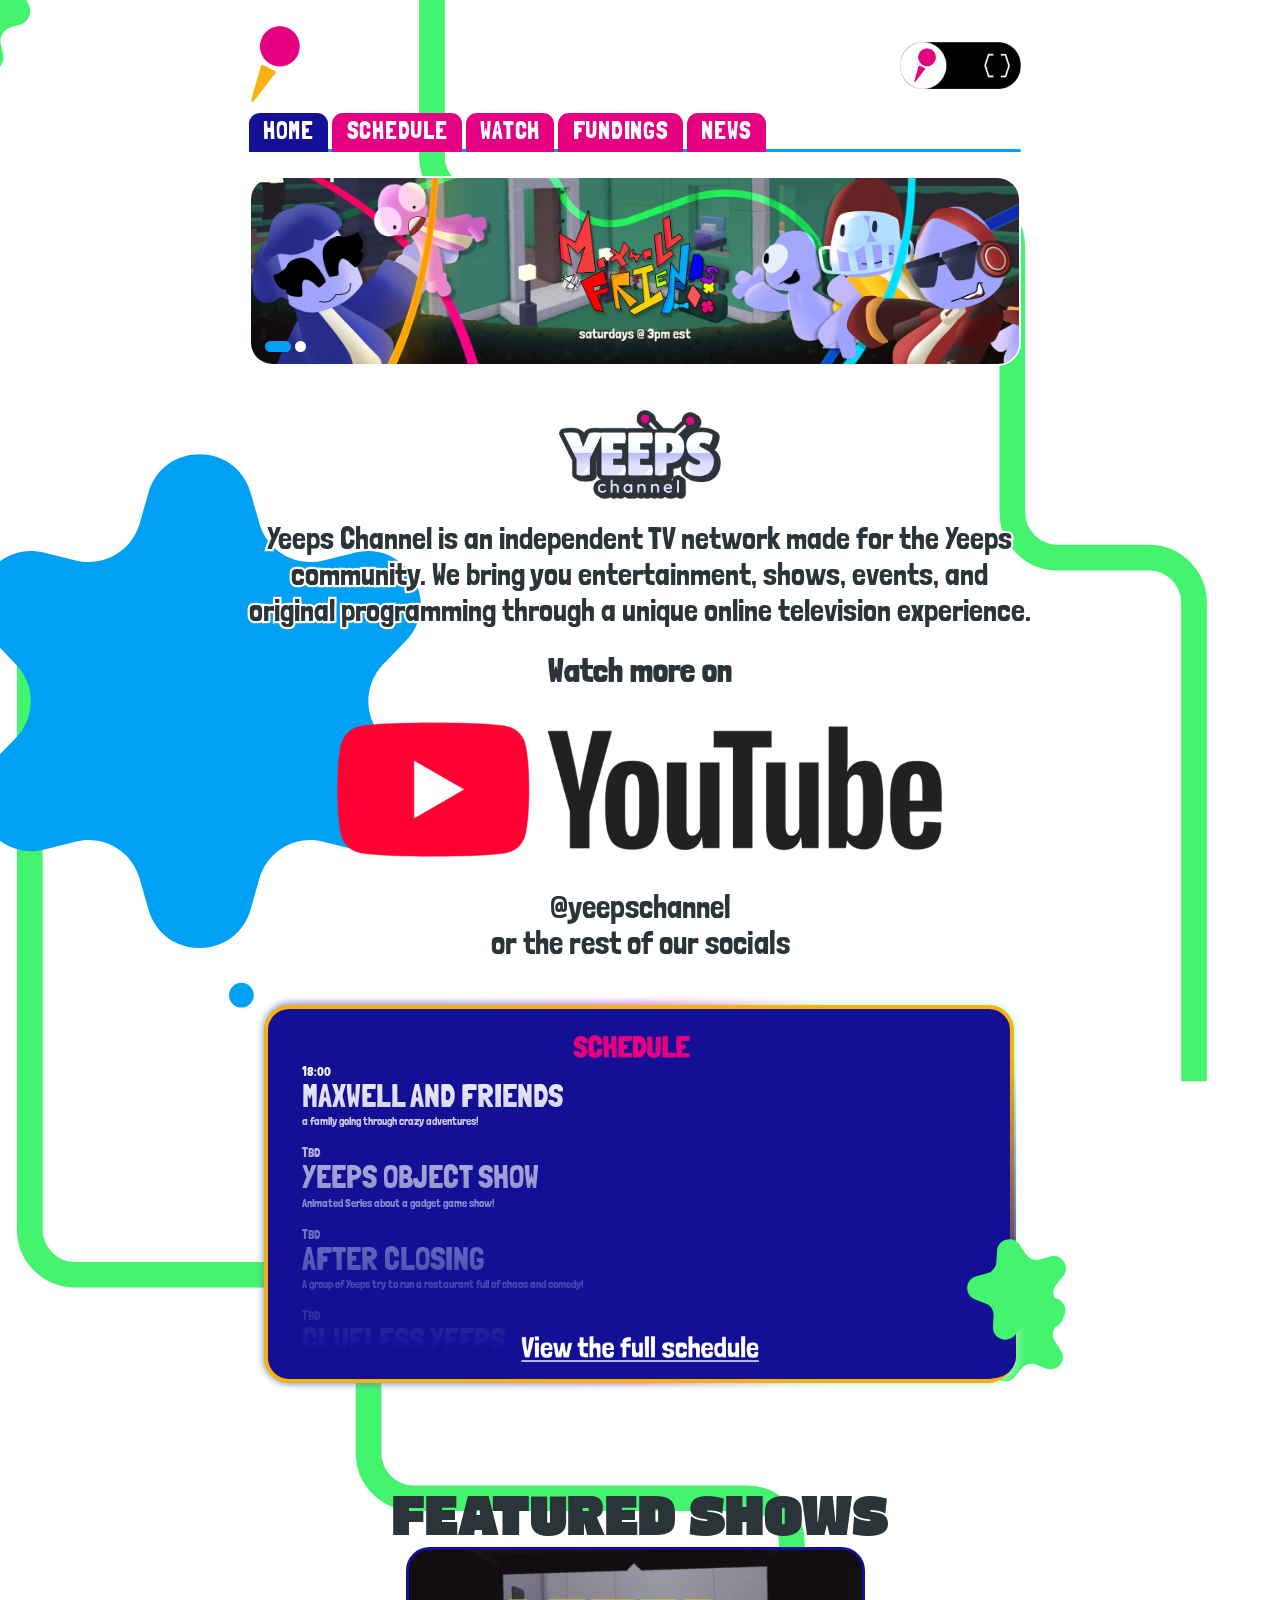
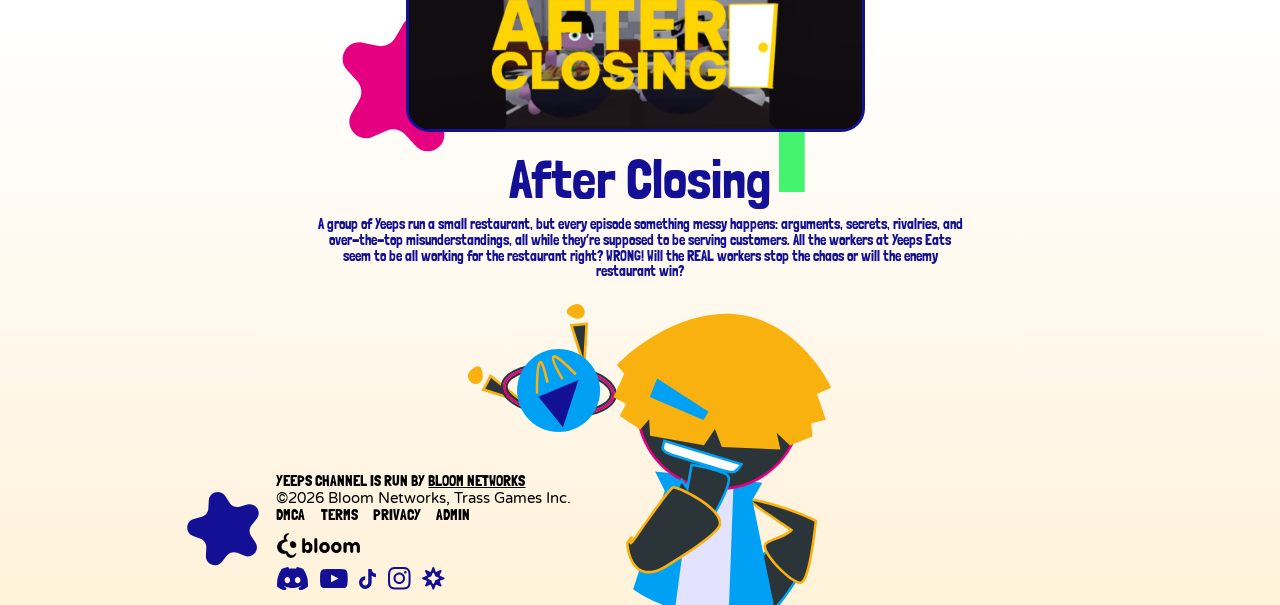
==== commit 646d18bc: "Keep the dummy footer to the terms and privacy pages" ====
--- a/index.html
+++ b/index.html
@@ -29,7 +29,7 @@
 <link rel="stylesheet" href="https://fonts.googleapis.com/css2?family=Gasoek+One&family=Varela+Round&family=Londrina+Solid:wght@300;400;900&display=swap">
 <link rel="stylesheet" href="css/base.css?v=202611121845">
 <link rel="stylesheet" href="css/stage.css?v=202611181650">
-<link rel="stylesheet" href="css/layout.css?v=202611182000">
+<link rel="stylesheet" href="css/layout.css?v=202611182110">
 <link rel="stylesheet" href="css/home.css?v=202611181650">
 <link rel="stylesheet" href="css/fundings.css?v=202611121845">
 <link rel="stylesheet" href="css/watch.css?v=202611121845">
--- a/css/layout.css
+++ b/css/layout.css
@@ -81,10 +81,10 @@
 
 .footer-scene-ch{left:-5.73%;top:calc(0*var(--u));width:111.46%}
 .footer-scene-ds,.footer-scene-legal-ch,.footer-scene-legal-ds{left:-5.73%;top:calc(0*var(--u));width:111.46%}
-.footer-scene-legal-ch,.footer-scene-legal-ds,.footer-dummy{display:none}
-.stage[data-view=legal] :is(.footer-scene-ch,.footer-scene-ds){display:none}
-.stage[data-view=legal][data-site=ch] .footer-scene-legal-ch,.stage[data-view=legal][data-site=ds] .footer-scene-legal-ds{display:block}
-.stage[data-view=legal] .footer-dummy{display:block;left:46%;top:0;width:24%;height:calc(360*var(--u))}
+.site-footer :is(.footer-scene-legal-ch,.footer-scene-legal-ds,.footer-dummy){display:none}
+.stage[data-view=legal] .site-footer :is(.footer-scene-ch,.footer-scene-ds){display:none}
+.stage[data-view=legal][data-site=ch] .site-footer .footer-scene-legal-ch,.stage[data-view=legal][data-site=ds] .site-footer .footer-scene-legal-ds{display:block}
+.stage[data-view=legal] .site-footer .footer-dummy{display:block;left:46%;top:0;width:24%;height:calc(360*var(--u))}
 .footer-legal-text{left:8.69%;top:calc(217*var(--u));width:44%}
 .footer-copyright{font-family:"Varela Round",sans-serif;font-weight:400}
 .footer-bloom-ch{left:8.75%;top:calc(287.6*var(--u));width:9.47%}
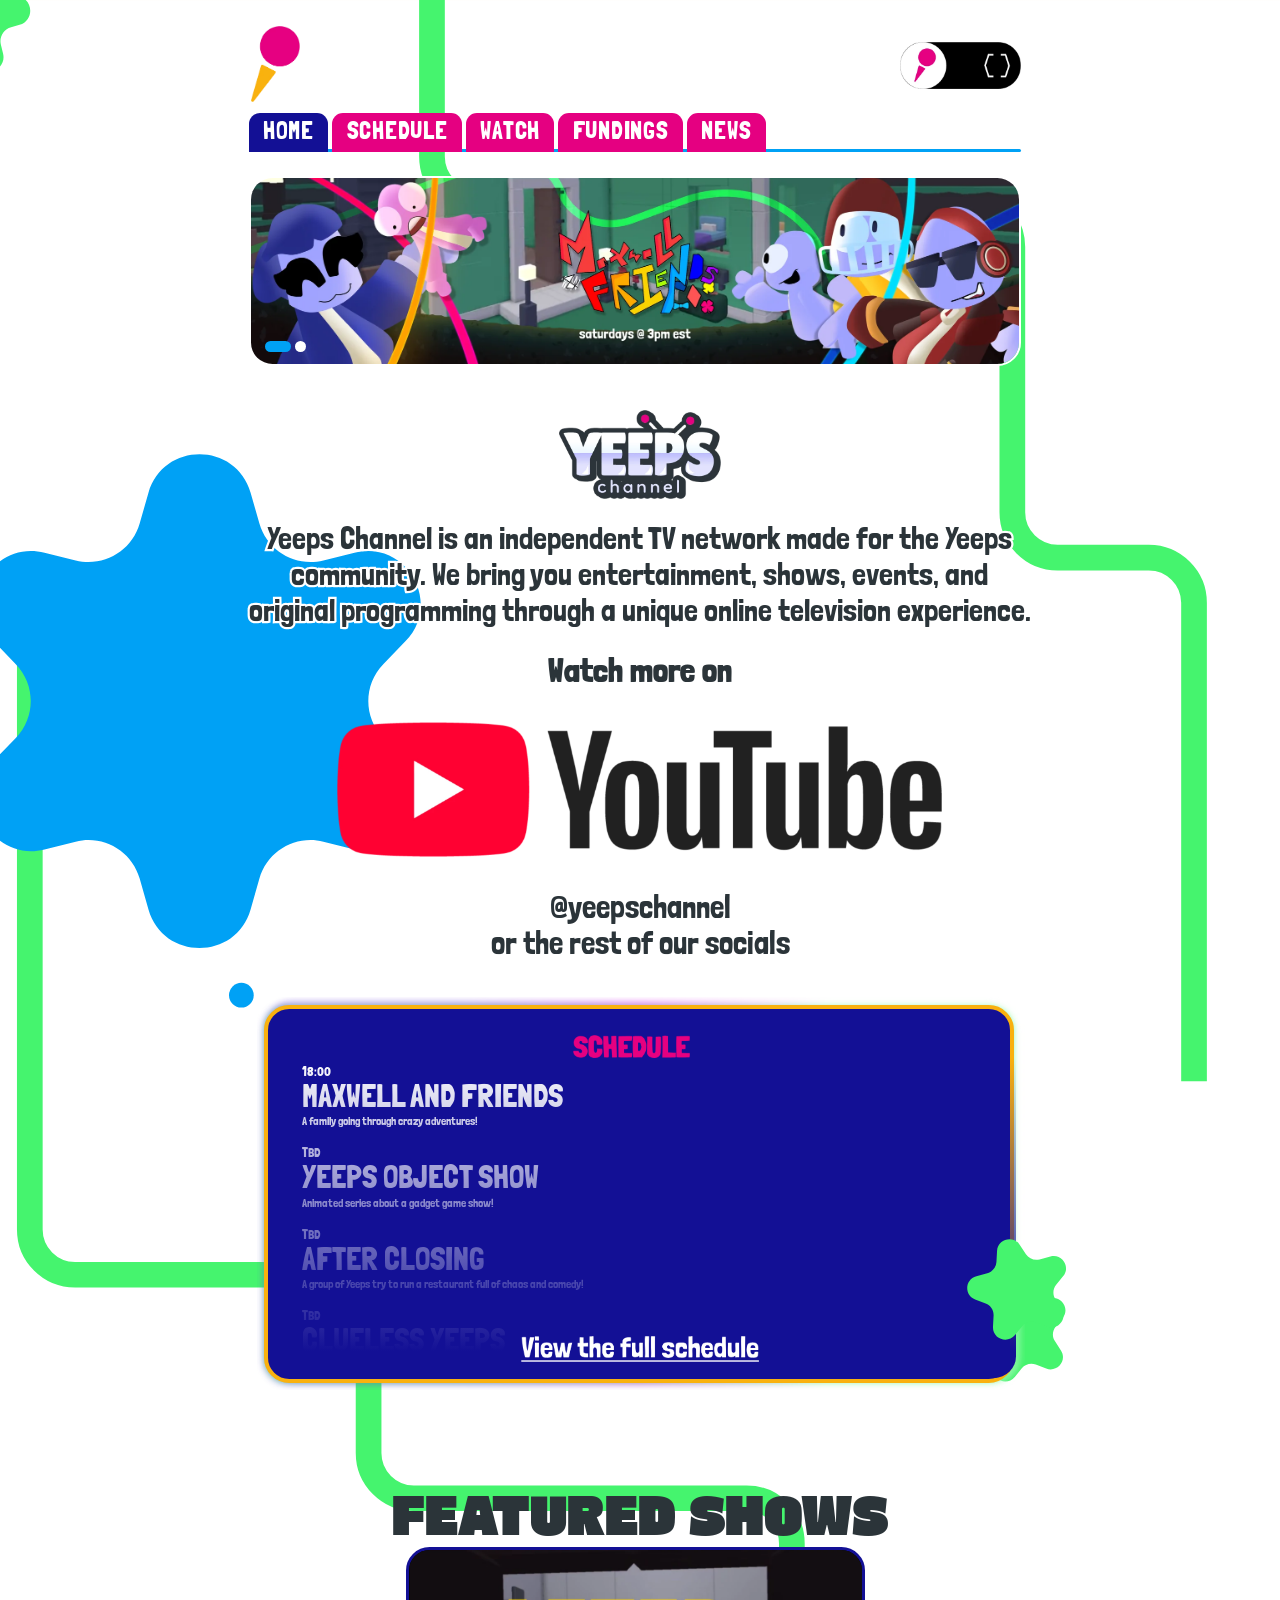
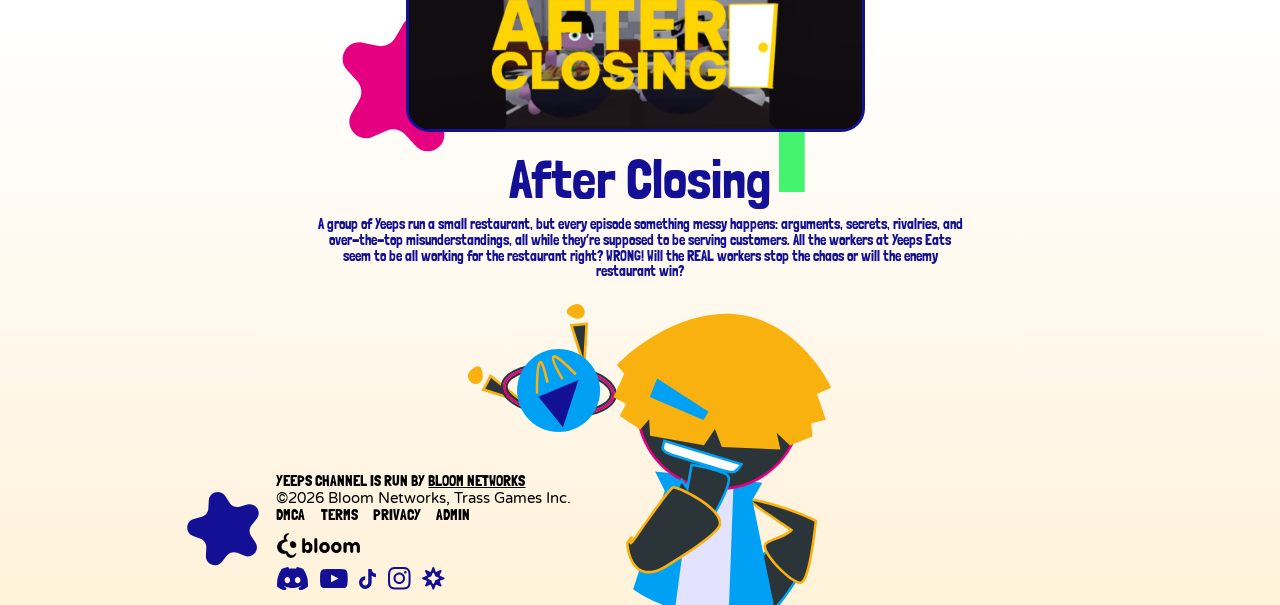
==== commit 28390434: "Make the copy consistent: capitalisation, ellipsis and News label" ====
--- a/index.html
+++ b/index.html
@@ -28,7 +28,7 @@
 <link rel="preconnect" href="https://fonts.gstatic.com" crossorigin>
 <link rel="stylesheet" href="https://fonts.googleapis.com/css2?family=Gasoek+One&family=Varela+Round&family=Londrina+Solid:wght@300;400;900&display=swap">
 <link rel="stylesheet" href="css/base.css?v=202611121845">
-<link rel="stylesheet" href="css/stage.css?v=202611181650">
+<link rel="stylesheet" href="css/stage.css?v=202611182200">
 <link rel="stylesheet" href="css/layout.css?v=202611182110">
 <link rel="stylesheet" href="css/home.css?v=202611181650">
 <link rel="stylesheet" href="css/fundings.css?v=202611121845">
@@ -37,7 +37,7 @@
 <link rel="stylesheet" href="css/schedule.css?v=202611121845">
 <link rel="stylesheet" href="css/menu.css?v=202611131400">
 <link rel="stylesheet" href="css/legal-inline.css">
-<link rel="stylesheet" href="css/blog.css?v=202611131445">
+<link rel="stylesheet" href="css/blog.css?v=202611182200">
 <link rel="stylesheet" href="css/motion.css?v=1">
 <link rel="stylesheet" href="css/admin.css?v=202611131400">
 </head>
@@ -112,7 +112,7 @@
 <a class="view-watch watch-discord" href="https://bloomnetworks.net/discord" aria-label="Join our Discord"><img class="art fill-image" alt="" src="assets/img/watch-discord.webp"></a>
 <img class="layer only-ch hide-on-subpages corner-shape-ch" alt="" src="assets/img/corner-shape.svg">
 <img class="layer only-ds hide-on-subpages corner-shape-ds" alt="" src="assets/img/corner-shape.svg">
-<img class="layer view-blog blog-shapes" alt="" src="assets/img/blog-shapes.svg?v=202611131445">
+<img class="layer view-blog blog-shapes" alt="" src="assets/img/blog-shapes.svg?v=202611131445"><img class="layer view-legal legal-shapes" alt="" src="assets/img/page-shapes.svg">
 <section id="blog-page" class="page blog" aria-label="News"><div class="blog-column">
 <h1 class="blog-title">News</h1>
 <p class="blog-intro" id="blog-intro"></p>
@@ -156,7 +156,7 @@
 </div>
 <nav id="menu" aria-label="Menu" aria-hidden="true" class="menu-panel"><div class="in">
 <img alt="" src="assets/img/menu-panel.svg" class="menu-panel-art">
-<img id="menu-underline" alt="" src="assets/img/menu-underline.webp" style="position:absolute;left:3.744%;top:22.832%;width:23.305%"><a href="/" data-close aria-label="Home" class="menu-home"></a><a href="/schedule" data-close aria-label="Schedule" class="menu-schedule"></a><a href="/watch" data-close aria-label="Watch" class="menu-watch"></a><a href="/fundings" data-close aria-label="Fundings" class="menu-fundings"></a><a href="/news" data-close class="menu-blog">Blog</a><a href="https://bloomnetworks.net/discord" aria-label="Discord" class="menu-discord"></a><a href="https://www.youtube.com/@yeepschannel" aria-label="YouTube" class="menu-youtube"></a><a href="https://www.tiktok.com/@YeepsChannel" aria-label="TikTok" class="menu-tiktok"></a><a href="https://www.instagram.com/yeepschannel" aria-label="Instagram" class="menu-instagram"></a><a href="#" aria-label="Settings" class="menu-settings"></a>
+<img id="menu-underline" alt="" src="assets/img/menu-underline.webp" style="position:absolute;left:3.744%;top:22.832%;width:23.305%"><a href="/" data-close aria-label="Home" class="menu-home"></a><a href="/schedule" data-close aria-label="Schedule" class="menu-schedule"></a><a href="/watch" data-close aria-label="Watch" class="menu-watch"></a><a href="/fundings" data-close aria-label="Fundings" class="menu-fundings"></a><a href="/news" data-close class="menu-blog">News</a><a href="https://bloomnetworks.net/discord" aria-label="Discord" class="menu-discord"></a><a href="https://www.youtube.com/@yeepschannel" aria-label="YouTube" class="menu-youtube"></a><a href="https://www.tiktok.com/@YeepsChannel" aria-label="TikTok" class="menu-tiktok"></a><a href="https://www.instagram.com/yeepschannel" aria-label="Instagram" class="menu-instagram"></a><a href="#" aria-label="Settings" class="menu-settings"></a>
 </div></nav>
 <button id="menu-button" aria-label="Open menu" aria-expanded="false" aria-controls="menu" class="menu-button">
 <img class="bars only-ch" alt="" src="assets/img/menu-bars.webp"><img class="bars only-ds" alt="" src="assets/img/menu-bars.webp">
--- a/css/stage.css
+++ b/css/stage.css
@@ -29,6 +29,7 @@
 .stage:not([data-view=watch]) .view-watch,
 .stage:not([data-view=fund]) .view-fund,
 .stage:not([data-view=blog]):not([data-view=post]) .view-blog,
+.stage:not([data-view=legal]) .view-legal,
 .stage:is([data-view=schedule],[data-view=admin],[data-view=watch],[data-view=fund],[data-view=blog],[data-view=post],[data-view=legal]) .hide-on-subpages{display:none!important}
 img.art,img.layer{display:block;max-width:none;height:auto}
 img.layer{pointer-events:none}
--- a/css/blog.css
+++ b/css/blog.css
@@ -35,3 +35,4 @@
 .post-text>:last-child{margin-bottom:0}
 .post-text a{color:var(--pink);text-decoration:underline;text-decoration-thickness:calc(2*var(--u))}
 .post-text strong{font-weight:900}
+.legal-shapes{z-index:0;left:calc(-520*var(--u));top:0;width:calc(1513.5*var(--u))}
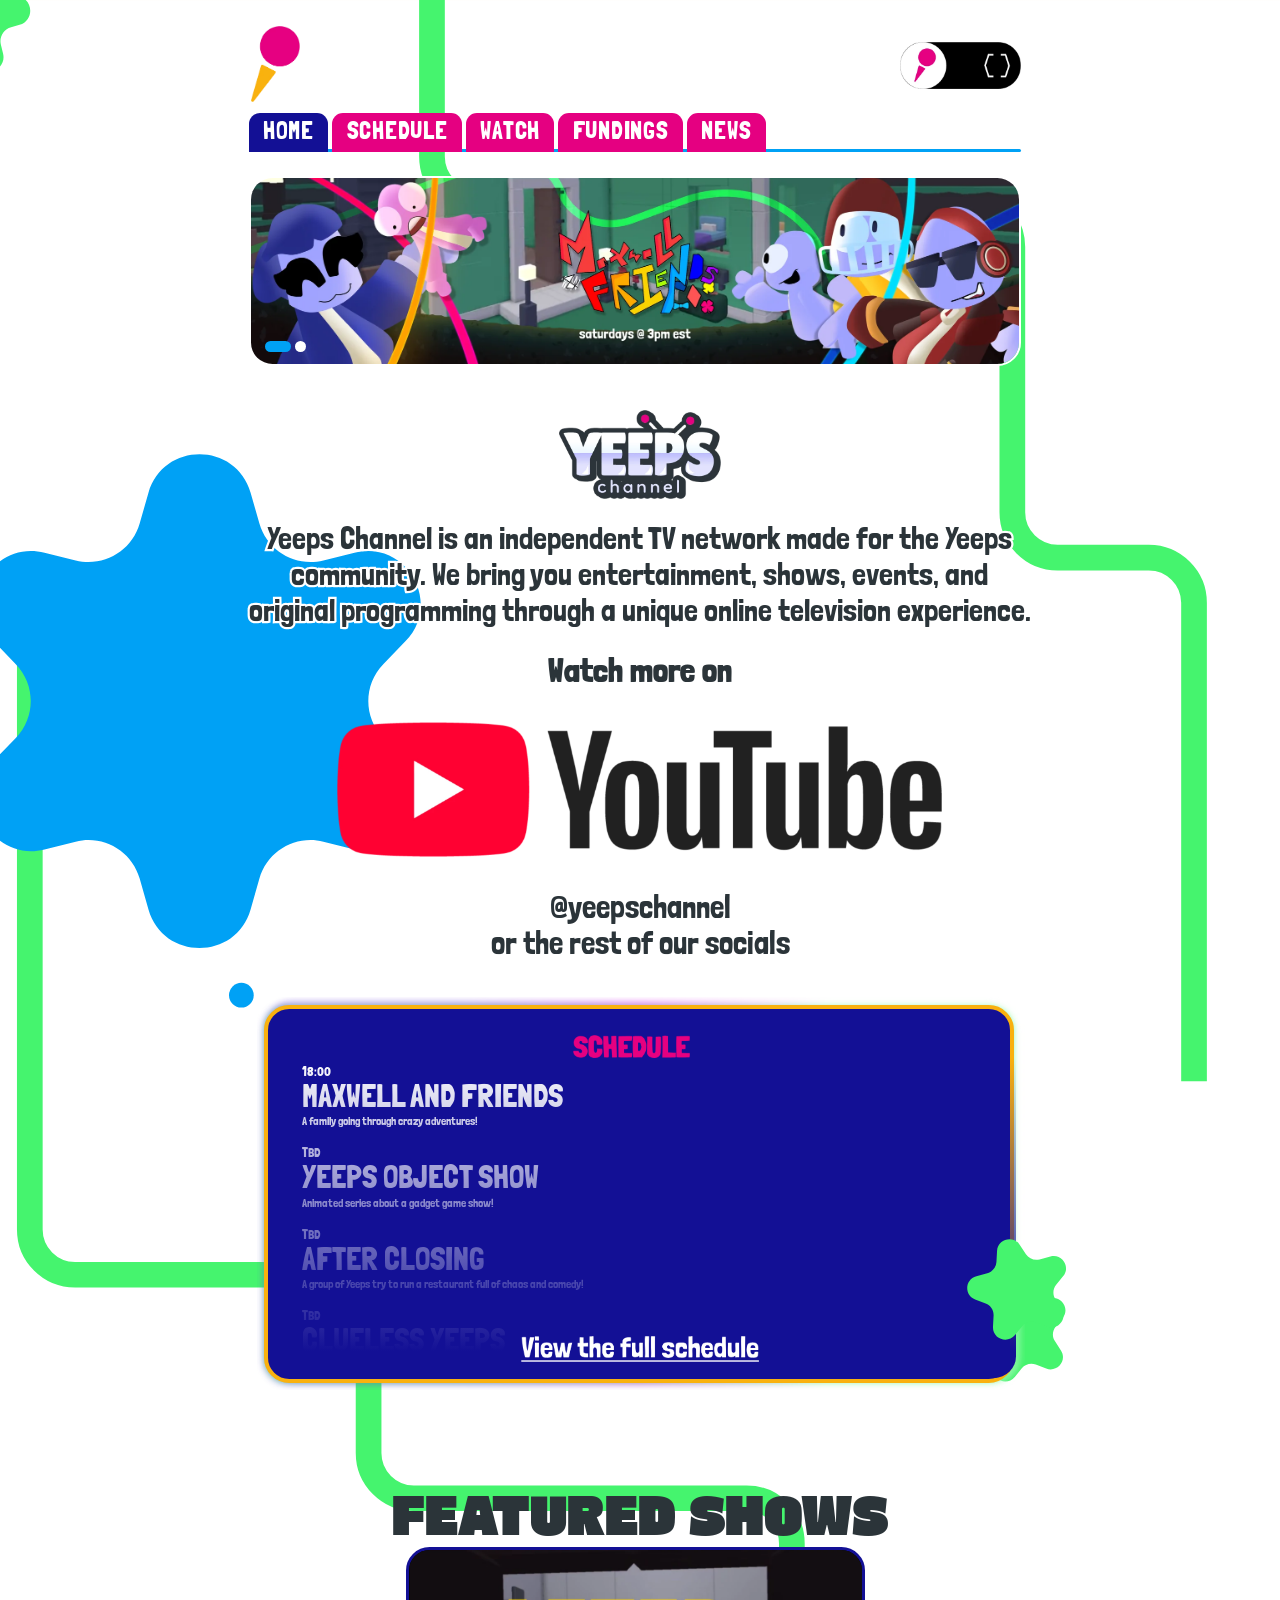
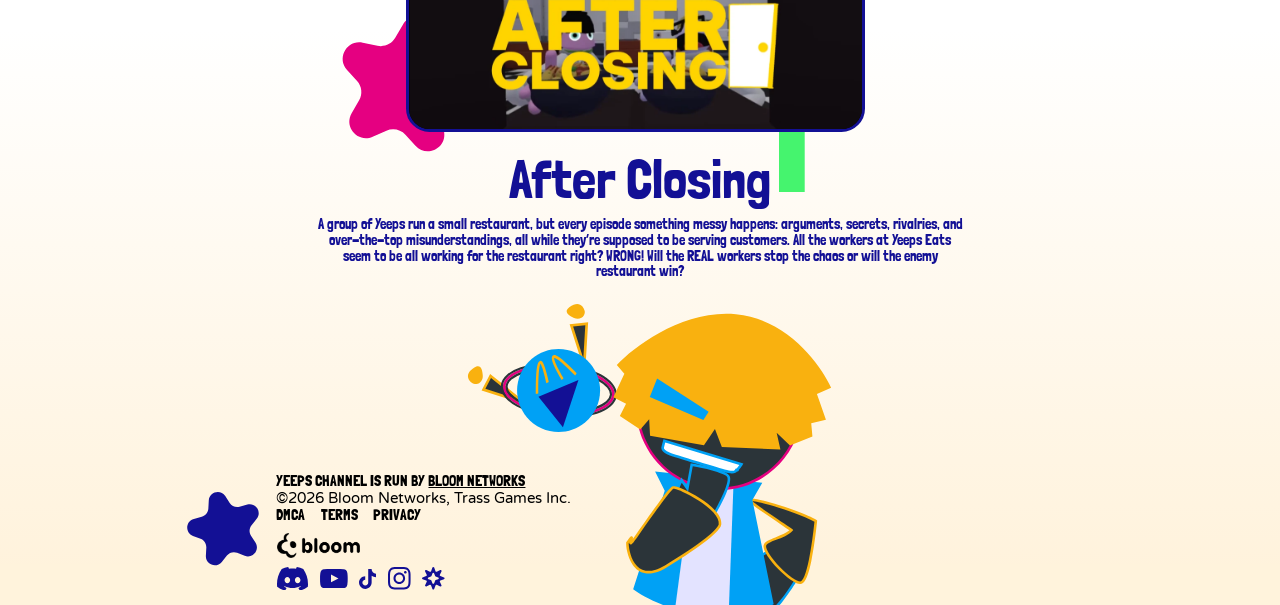
==== commit 779426a2: "Rewrite the Fundings copy and move the admin link out of the footer" ====
--- a/index.html
+++ b/index.html
@@ -85,18 +85,18 @@
 <img class="art view-fund fund-logo" alt="Yeeps Channel Fundings" src="assets/img/fund-logo.webp?v=202611120010">
 <h1 class="visually-hidden view-fund">Yeeps Channel Fundings</h1>
 <div class="fund-text view-fund fund-intro-text" data-fs="31" data-h="570">
-<p>Yeeps Channel Fundings supports the creative projects and productions behind Yeeps Channel. Funding helps bring new shows, original content, studio productions, and films to life while giving creators the resources they need to keep producing.<br>Our funding supports three major areas of Yeeps Channel:</p>
+<p>Yeeps Channel Fundings backs the projects and productions behind Yeeps Channel. It helps new shows, originals, studio productions and films get made, and gives the people making them the resources to keep going.<br>Funding goes toward three areas:</p>
 <h3>Yeeps Channel Studios</h3>
-<p>A production space focused on creating and developing new Yeeps Channel programming.</p>
+<p>Our production space, where new Yeeps Channel programming is developed and made.</p>
 <h3>Yeeps Channel Originals</h3>
-<p>Original shows and productions created specifically for Yeeps Channel.</p>
+<p>Shows and productions made for Yeeps Channel and nowhere else.</p>
 <h3>Yeeps Channel Films</h3>
-<p>Film projects and larger productions developed under the Yeeps Channel brand. Together, these divisions help expand what Yeeps Channel produces and give new ideas a place to grow.</p>
+<p>Films and bigger productions under the Yeeps Channel name. Between them, these three decide what ends up on air.</p>
 </div>
 <h2 class="view-fund fund-heading fund-why-heading">Why us?</h2>
-<div class="fund-text view-fund fund-why-text" data-fs="31" data-h="204"><p>We believe good ideas deserve the resources to become real productions. We help provide resources for projects with creative potential. Fundings allows us to develop new shows, films, and studio productions. Projects supported through Yeeps Channel Fundings become part of a larger creative network.<br>We focus on supporting the people and ideas behind each production. Every project helps expand Yeeps Channel and its programming lineup.</p></div>
+<div class="fund-text view-fund fund-why-text" data-fs="31" data-h="204"><p>A good idea shouldn’t die because nobody had the resources to make it. Fundings lets us develop new shows, films and studio productions, and back projects with real creative potential.<br>Every project we support joins the wider Yeeps Channel network, and we put the people and ideas behind it first.</p></div>
 <h2 class="view-fund fund-heading fund-pitch-heading">Got a pitch?</h2>
-<div class="fund-text view-fund fund-pitch-text" data-fs="31" data-h="168"><p>Have an idea for a show, film, or original production?<br>We want to hear it.<br>If you have a project you think belongs on Yeeps Channel, send us your pitch and tell us about your idea, your vision, and what you want to create.<br>Contact @slimemelt on Discord or email <a href="mailto:rio@bloomnetworks.net">rio@bloomnetworks.net</a></p></div>
+<div class="fund-text view-fund fund-pitch-text" data-fs="31" data-h="168"><p>Have an idea for a show, film or original production? We want to hear it.<br>Send us your pitch: what the idea is, what you want to make, and where you see it going.<br>Contact @slimemelt on Discord or email <a href="mailto:rio@bloomnetworks.net">rio@bloomnetworks.net</a></p></div>
 <img class="layer view-watch only-ch watch-bg" alt="" src="assets/img/watch-bg.svg">
 <img class="art view-watch watch-title" src="assets/img/watch-title.webp" alt="Watch">
 <section class="player view-watch watch-player" id="player" aria-label="Live player">
@@ -149,7 +149,7 @@
 </div></section>
 <div class="site-footer">
 <img class="layer only-ch footer-scene-ch" alt="" src="assets/img/footer-scene-ch.svg"><img class="layer only-ds footer-scene-ds" alt="" src="assets/img/footer-scene-ds.svg"><img class="layer only-ch footer-scene-legal-ch" alt="" src="assets/img/footer-scene-legal-ch.svg"><img class="layer only-ds footer-scene-legal-ds" alt="" src="assets/img/footer-scene-legal-ds.svg"><a class="footer-dummy" href="/pintoss/" aria-label="Play Pin Toss"></a>
-<p class="footer-legal footer-legal-text">YEEPS CHANNEL IS RUN BY <a class="bl" href="https://bloomnetworks.net">BLOOM NETWORKS</a><br><span class="footer-copyright">©2026 Bloom Networks, Trass Games Inc.</span><br><a href="/dmca">DMCA</a><a href="/terms">TERMS</a><a href="/privacy">PRIVACY</a><a href="/admin">ADMIN</a></p>
+<p class="footer-legal footer-legal-text">YEEPS CHANNEL IS RUN BY <a class="bl" href="https://bloomnetworks.net">BLOOM NETWORKS</a><br><span class="footer-copyright">©2026 Bloom Networks, Trass Games Inc.</span><br><a href="/dmca">DMCA</a><a href="/terms">TERMS</a><a href="/privacy">PRIVACY</a></p>
 <img class="art only-ch layer footer-bloom-ch" src="assets/img/foot-bloom-ch.webp" alt="bloom"><img class="art only-ds layer footer-bloom-ds" src="assets/img/foot-bloom-ds.webp" alt="bloom">
 <a href="https://bloomnetworks.net" aria-label="Bloom Networks" class="footer-bloom-link"></a>
 <div class="footer-social"><a href="https://bloomnetworks.net/discord" aria-label="Discord"><svg viewBox="255 5612 284 216" style="width:calc(36.9*var(--u));height:calc(28.1*var(--u))" aria-hidden="true"><g fill="#131095"><path d="M495.418 5629.94C477.317 5621.64 457.906 5615.52 437.611 5612.01C437.241 5611.95 436.872 5612.12 436.682 5612.45C434.185 5616.89 431.42 5622.69 429.484 5627.24C407.655 5623.97 385.938 5623.97 364.557 5627.24C362.62 5622.59 359.754 5616.89 357.247 5612.45C357.056 5612.13 356.687 5611.96 356.318 5612.01C336.034 5615.51 316.623 5621.63 298.51 5629.94C298.354 5630.01 298.219 5630.12 298.13 5630.27C261.312 5685.28 251.226 5738.93 256.174 5791.92C256.196 5792.18 256.342 5792.43 256.543 5792.58C280.835 5810.42 304.365 5821.25 327.459 5828.43C327.828 5828.54 328.22 5828.41 328.455 5828.1C333.918 5820.64 338.788 5812.78 342.963 5804.51C343.209 5804.02 342.974 5803.45 342.47 5803.26C334.746 5800.33 327.392 5796.75 320.317 5792.7C319.757 5792.37 319.712 5791.57 320.227 5791.19C321.716 5790.07 323.205 5788.91 324.627 5787.74C324.884 5787.52 325.242 5787.48 325.545 5787.61C372.023 5808.83 422.342 5808.83 468.272 5787.61C468.574 5787.47 468.932 5787.51 469.201 5787.73C470.623 5788.9 472.112 5790.07 473.612 5791.19C474.126 5791.57 474.093 5792.37 473.533 5792.7C466.458 5796.83 459.104 5800.33 451.368 5803.24C450.865 5803.44 450.641 5804.02 450.887 5804.51C455.152 5812.77 460.022 5820.63 465.384 5828.09C465.608 5828.41 466.01 5828.54 466.38 5828.43C489.586 5821.25 513.116 5810.42 537.408 5792.58C537.62 5792.43 537.755 5792.19 537.777 5791.93C543.699 5730.67 527.859 5677.46 495.787 5630.28C495.709 5630.12 495.575 5630.01 495.418 5629.94ZM349.904 5759.65C335.91 5759.65 324.38 5746.81 324.38 5731.03C324.38 5715.25 335.687 5702.41 349.904 5702.41C364.232 5702.41 375.65 5715.37 375.426 5731.03C375.426 5746.81 364.12 5759.65 349.904 5759.65ZM444.271 5759.65C430.278 5759.65 418.748 5746.81 418.748 5731.03C418.748 5715.25 430.054 5702.41 444.271 5702.41C458.6 5702.41 470.018 5715.37 469.794 5731.03C469.794 5746.81 458.6 5759.65 444.271 5759.65Z"/></g></svg></a><a href="https://www.youtube.com/@yeepschannel" aria-label="Youtube"><svg viewBox="598 5631 254 179" style="width:calc(33.0*var(--u));height:calc(23.2*var(--u))" aria-hidden="true"><g fill="#131095"><path d="M849.47 5669.2C849.47 5669.2 846.989 5651.69 839.35 5644C829.676 5633.88 818.861 5633.83 813.9 5633.24C778.38 5630.66 725.05 5630.66 725.05 5630.66H724.95C724.95 5630.66 671.62 5630.66 636.1 5633.24C631.139 5633.83 620.324 5633.88 610.65 5644C603.011 5651.69 600.58 5669.2 600.58 5669.2C600.58 5669.2 598 5689.79 598 5710.33V5729.58C598 5750.12 600.53 5770.7 600.53 5770.7C600.53 5770.7 603.011 5788.22 610.601 5795.91C620.275 5806.03 632.975 5805.68 638.63 5806.77C658.97 5808.7 725 5809.3 725 5809.3C725 5809.3 778.38 5809.2 813.9 5806.67C818.861 5806.08 829.676 5806.03 839.35 5795.91C846.989 5788.22 849.47 5770.7 849.47 5770.7C849.47 5770.7 852 5750.17 852 5729.58V5710.33C852 5689.79 849.47 5669.2 849.47 5669.2ZM698.757 5752.94V5681.56L767.366 5717.37L698.757 5752.94Z"/></g></svg></a><a href="https://www.tiktok.com/@YeepsChannel" aria-label="Tiktok"><svg viewBox="926 5634 156 183" style="width:calc(20.3*var(--u));height:calc(23.8*var(--u))" aria-hidden="true"><g fill="#131095"><path d="M1041.18 5634H1010.34V5758.65C1010.34 5773.5 998.475 5785.7 983.714 5785.7C968.953 5785.7 957.091 5773.5 957.091 5758.65C957.091 5744.07 968.689 5732.13 982.923 5731.6V5700.3C951.555 5700.83 926.25 5726.56 926.25 5758.65C926.25 5791.01 952.082 5817 983.978 5817C1015.87 5817 1041.7 5790.74 1041.7 5758.65V5694.73C1053.3 5703.22 1067.54 5708.26 1082.56 5708.53V5677.23C1059.37 5676.43 1041.18 5657.34 1041.18 5634Z"/></g></svg></a><a href="https://www.instagram.com/yeepschannel" aria-label="Instagram"><svg viewBox="1153 5612 207 207" style="width:calc(26.9*var(--u));height:calc(26.9*var(--u))" aria-hidden="true"><g fill="#131095"><path d="M1256.5 5630.64C1284.15 5630.64 1287.43 5630.76 1298.3 5631.24C1308.41 5631.69 1313.87 5633.39 1317.51 5634.8C1322.32 5636.66 1325.8 5638.93 1329.39 5642.52C1333.03 5646.16 1335.26 5649.6 1337.12 5654.41C1338.53 5658.05 1340.23 5663.55 1340.67 5673.61C1341.16 5684.53 1341.28 5687.81 1341.28 5715.42C1341.28 5743.07 1341.16 5746.35 1340.67 5757.22C1340.23 5767.33 1338.53 5772.79 1337.12 5776.43C1335.26 5781.24 1332.99 5784.72 1329.39 5788.31C1325.76 5791.95 1322.32 5794.18 1317.51 5796.04C1313.87 5797.45 1308.37 5799.15 1298.3 5799.59C1287.39 5800.08 1284.11 5800.2 1256.5 5800.2C1228.85 5800.2 1225.57 5800.08 1214.7 5799.59C1204.59 5799.15 1199.13 5797.45 1195.49 5796.04C1190.68 5794.18 1187.2 5791.91 1183.61 5788.31C1179.97 5784.68 1177.74 5781.24 1175.88 5776.43C1174.47 5772.79 1172.77 5767.29 1172.33 5757.22C1171.84 5746.31 1171.72 5743.03 1171.72 5715.42C1171.72 5687.77 1171.84 5684.49 1172.33 5673.61C1172.77 5663.51 1174.47 5658.05 1175.88 5654.41C1177.74 5649.6 1180.01 5646.12 1183.61 5642.52C1187.24 5638.89 1190.68 5636.66 1195.49 5634.8C1199.13 5633.39 1204.63 5631.69 1214.7 5631.24C1225.57 5630.76 1228.85 5630.64 1256.5 5630.64ZM1256.5 5612C1228.4 5612 1224.88 5612.12 1213.85 5612.61C1202.85 5613.09 1195.29 5614.87 1188.74 5617.42C1181.91 5620.09 1176.13 5623.6 1170.38 5629.38C1164.6 5635.13 1161.09 5640.91 1158.42 5647.7C1155.87 5654.29 1154.09 5661.81 1153.61 5672.81C1153.12 5683.88 1153 5687.4 1153 5715.5C1153 5743.6 1153.12 5747.12 1153.61 5758.15C1154.09 5769.15 1155.87 5776.71 1158.42 5783.26C1161.09 5790.09 1164.6 5795.87 1170.38 5801.62C1176.13 5807.36 1181.91 5810.91 1188.7 5813.54C1195.29 5816.09 1202.81 5817.87 1213.81 5818.35C1224.84 5818.84 1228.36 5818.96 1256.46 5818.96C1284.56 5818.96 1288.08 5818.84 1299.11 5818.35C1310.11 5817.87 1317.67 5816.09 1324.22 5813.54C1331.01 5810.91 1336.79 5807.36 1342.53 5801.62C1348.28 5795.87 1351.83 5790.09 1354.46 5783.3C1357.01 5776.71 1358.79 5769.19 1359.27 5758.19C1359.76 5747.16 1359.88 5743.64 1359.88 5715.54C1359.88 5687.44 1359.76 5683.92 1359.27 5672.89C1358.79 5661.89 1357.01 5654.33 1354.46 5647.78C1351.91 5640.91 1348.4 5635.13 1342.62 5629.38C1336.87 5623.64 1331.09 5620.09 1324.3 5617.46C1317.71 5614.91 1310.19 5613.13 1299.19 5612.65C1288.12 5612.12 1284.6 5612 1256.5 5612Z"/><path d="M1256.5 5662.34C1227.15 5662.34 1203.34 5686.15 1203.34 5715.5C1203.34 5744.85 1227.15 5768.67 1256.5 5768.67C1285.85 5768.67 1309.67 5744.85 1309.67 5715.5C1309.67 5686.15 1285.85 5662.34 1256.5 5662.34ZM1256.5 5749.99C1237.46 5749.99 1222.01 5734.54 1222.01 5715.5C1222.01 5696.46 1237.46 5681.01 1256.5 5681.01C1275.54 5681.01 1290.99 5696.46 1290.99 5715.5C1290.99 5734.54 1275.54 5749.99 1256.5 5749.99Z"/><path d="M1324.18 5660.23C1324.18 5667.11 1318.6 5672.64 1311.77 5672.64C1304.89 5672.64 1299.36 5667.06 1299.36 5660.23C1299.36 5653.36 1304.93 5647.82 1311.77 5647.82C1318.6 5647.82 1324.18 5653.4 1324.18 5660.23Z"/></g></svg></a><a href="https://plink.social/user/yeepschannel/" aria-label="Plink"><svg viewBox="1419 5612 207 207" style="width:calc(26.9*var(--u));height:calc(26.9*var(--u))" aria-hidden="true"><g fill="#131095"><path d="M1514.35 5617.7C1517.12 5610.1 1527.87 5610.1 1530.65 5617.7L1542.57 5650.36C1544.31 5655.13 1549.77 5657.39 1554.37 5655.25L1585.89 5640.58C1593.23 5637.17 1600.83 5644.77 1597.42 5652.11L1582.75 5683.63C1580.61 5688.23 1582.87 5693.69 1587.64 5695.43L1620.3 5707.35C1627.9 5710.12 1627.9 5720.87 1620.3 5723.65L1587.64 5735.57C1582.87 5737.31 1580.61 5742.77 1582.75 5747.37L1597.42 5778.89C1600.83 5786.23 1593.23 5793.83 1585.89 5790.42L1554.37 5775.75C1549.77 5773.61 1544.31 5775.87 1542.57 5780.64L1530.65 5813.3C1527.87 5820.9 1517.12 5820.9 1514.35 5813.3L1502.43 5780.64C1500.69 5775.87 1495.23 5773.61 1490.63 5775.75L1459.11 5790.42C1451.77 5793.83 1444.17 5786.23 1447.58 5778.89L1462.25 5747.37C1464.39 5742.77 1462.13 5737.31 1457.36 5735.57L1424.7 5723.65C1417.1 5720.87 1417.1 5710.12 1424.7 5707.35L1457.36 5695.43C1462.13 5693.69 1464.39 5688.23 1462.25 5683.63L1447.58 5652.11C1444.17 5644.77 1451.77 5637.17 1459.11 5640.58L1490.63 5655.25C1495.23 5657.39 1500.69 5655.13 1502.43 5650.36L1514.35 5617.7ZM1530.64 5670.72C1527.84 5663.17 1517.16 5663.17 1514.36 5670.72L1505.85 5693.73C1504.97 5696.1 1503.1 5697.97 1500.73 5698.85L1477.72 5707.36C1470.17 5710.16 1470.17 5720.84 1477.72 5723.64L1500.73 5732.15C1503.1 5733.03 1504.97 5734.9 1505.85 5737.27L1514.36 5760.28C1517.16 5767.83 1527.84 5767.83 1530.64 5760.28L1539.15 5737.27C1540.03 5734.9 1541.9 5733.03 1544.27 5732.15L1567.28 5723.64C1574.83 5720.84 1574.83 5710.16 1567.28 5707.36L1544.27 5698.85C1541.9 5697.97 1540.03 5696.1 1539.15 5693.73L1530.64 5670.72Z"/></g></svg></a></div>
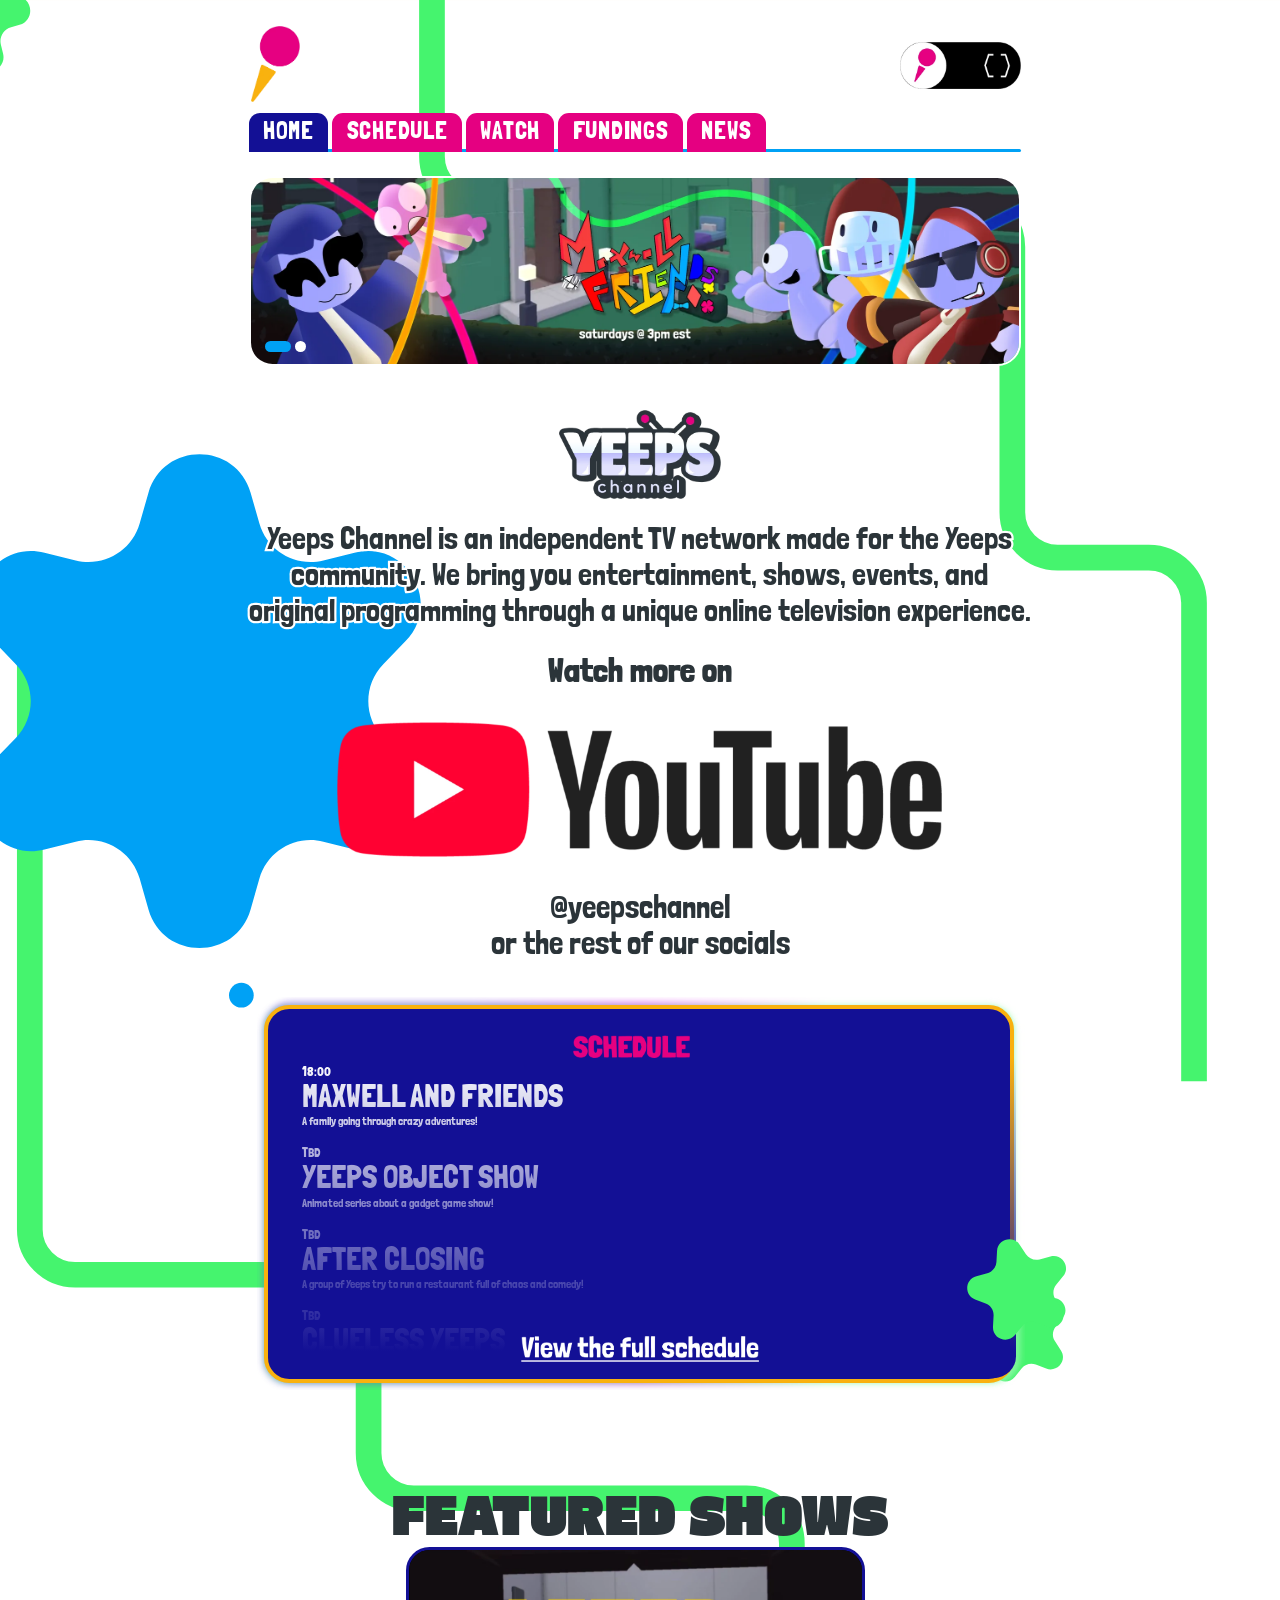
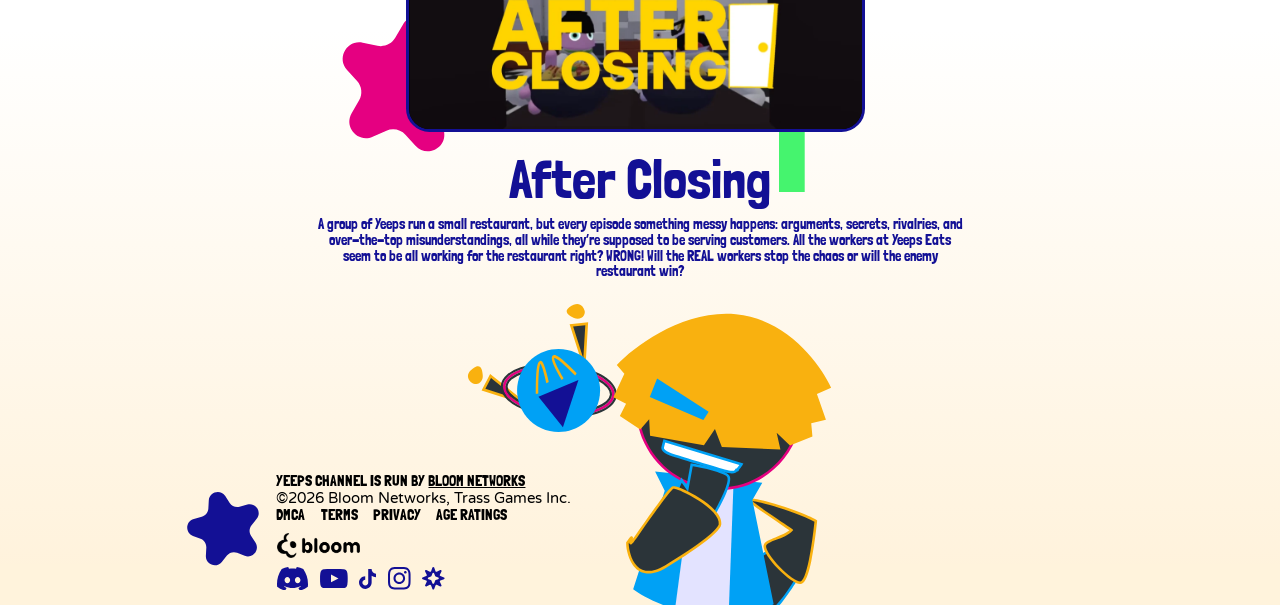
==== commit 8455cf61: "Add an age ratings link to the footer" ====
--- a/index.html
+++ b/index.html
@@ -27,7 +27,7 @@
 <link rel="preconnect" href="https://fonts.googleapis.com">
 <link rel="preconnect" href="https://fonts.gstatic.com" crossorigin>
 <link rel="stylesheet" href="https://fonts.googleapis.com/css2?family=Gasoek+One&family=Varela+Round&family=Londrina+Solid:wght@300;400;900&display=swap">
-<link rel="stylesheet" href="css/base.css?v=202611121845">
+<link rel="stylesheet" href="css/base.css?v=202611231600">
 <link rel="stylesheet" href="css/stage.css?v=202611182200">
 <link rel="stylesheet" href="css/layout.css?v=202611182110">
 <link rel="stylesheet" href="css/home.css?v=202611181650">
@@ -149,7 +149,7 @@
 </div></section>
 <div class="site-footer">
 <img class="layer only-ch footer-scene-ch" alt="" src="assets/img/footer-scene-ch.svg"><img class="layer only-ds footer-scene-ds" alt="" src="assets/img/footer-scene-ds.svg"><img class="layer only-ch footer-scene-legal-ch" alt="" src="assets/img/footer-scene-legal-ch.svg"><img class="layer only-ds footer-scene-legal-ds" alt="" src="assets/img/footer-scene-legal-ds.svg"><a class="footer-dummy" href="/pintoss/" aria-label="Play Pin Toss"></a>
-<p class="footer-legal footer-legal-text">YEEPS CHANNEL IS RUN BY <a class="bl" href="https://bloomnetworks.net">BLOOM NETWORKS</a><br><span class="footer-copyright">©2026 Bloom Networks, Trass Games Inc.</span><br><a href="/dmca">DMCA</a><a href="/terms">TERMS</a><a href="/privacy">PRIVACY</a></p>
+<p class="footer-legal footer-legal-text">YEEPS CHANNEL IS RUN BY <a class="bl" href="https://bloomnetworks.net">BLOOM NETWORKS</a><br><span class="footer-copyright">©2026 Bloom Networks, Trass Games Inc.</span><br><a href="/dmca">DMCA</a><a href="/terms">TERMS</a><a href="/privacy">PRIVACY</a><a href="https://bloomnetworks.net/age-guidelines">AGE RATINGS</a></p>
 <img class="art only-ch layer footer-bloom-ch" src="assets/img/foot-bloom-ch.webp" alt="bloom"><img class="art only-ds layer footer-bloom-ds" src="assets/img/foot-bloom-ds.webp" alt="bloom">
 <a href="https://bloomnetworks.net" aria-label="Bloom Networks" class="footer-bloom-link"></a>
 <div class="footer-social"><a href="https://bloomnetworks.net/discord" aria-label="Discord"><svg viewBox="255 5612 284 216" style="width:calc(36.9*var(--u));height:calc(28.1*var(--u))" aria-hidden="true"><g fill="#131095"><path d="M495.418 5629.94C477.317 5621.64 457.906 5615.52 437.611 5612.01C437.241 5611.95 436.872 5612.12 436.682 5612.45C434.185 5616.89 431.42 5622.69 429.484 5627.24C407.655 5623.97 385.938 5623.97 364.557 5627.24C362.62 5622.59 359.754 5616.89 357.247 5612.45C357.056 5612.13 356.687 5611.96 356.318 5612.01C336.034 5615.51 316.623 5621.63 298.51 5629.94C298.354 5630.01 298.219 5630.12 298.13 5630.27C261.312 5685.28 251.226 5738.93 256.174 5791.92C256.196 5792.18 256.342 5792.43 256.543 5792.58C280.835 5810.42 304.365 5821.25 327.459 5828.43C327.828 5828.54 328.22 5828.41 328.455 5828.1C333.918 5820.64 338.788 5812.78 342.963 5804.51C343.209 5804.02 342.974 5803.45 342.47 5803.26C334.746 5800.33 327.392 5796.75 320.317 5792.7C319.757 5792.37 319.712 5791.57 320.227 5791.19C321.716 5790.07 323.205 5788.91 324.627 5787.74C324.884 5787.52 325.242 5787.48 325.545 5787.61C372.023 5808.83 422.342 5808.83 468.272 5787.61C468.574 5787.47 468.932 5787.51 469.201 5787.73C470.623 5788.9 472.112 5790.07 473.612 5791.19C474.126 5791.57 474.093 5792.37 473.533 5792.7C466.458 5796.83 459.104 5800.33 451.368 5803.24C450.865 5803.44 450.641 5804.02 450.887 5804.51C455.152 5812.77 460.022 5820.63 465.384 5828.09C465.608 5828.41 466.01 5828.54 466.38 5828.43C489.586 5821.25 513.116 5810.42 537.408 5792.58C537.62 5792.43 537.755 5792.19 537.777 5791.93C543.699 5730.67 527.859 5677.46 495.787 5630.28C495.709 5630.12 495.575 5630.01 495.418 5629.94ZM349.904 5759.65C335.91 5759.65 324.38 5746.81 324.38 5731.03C324.38 5715.25 335.687 5702.41 349.904 5702.41C364.232 5702.41 375.65 5715.37 375.426 5731.03C375.426 5746.81 364.12 5759.65 349.904 5759.65ZM444.271 5759.65C430.278 5759.65 418.748 5746.81 418.748 5731.03C418.748 5715.25 430.054 5702.41 444.271 5702.41C458.6 5702.41 470.018 5715.37 469.794 5731.03C469.794 5746.81 458.6 5759.65 444.271 5759.65Z"/></g></svg></a><a href="https://www.youtube.com/@yeepschannel" aria-label="Youtube"><svg viewBox="598 5631 254 179" style="width:calc(33.0*var(--u));height:calc(23.2*var(--u))" aria-hidden="true"><g fill="#131095"><path d="M849.47 5669.2C849.47 5669.2 846.989 5651.69 839.35 5644C829.676 5633.88 818.861 5633.83 813.9 5633.24C778.38 5630.66 725.05 5630.66 725.05 5630.66H724.95C724.95 5630.66 671.62 5630.66 636.1 5633.24C631.139 5633.83 620.324 5633.88 610.65 5644C603.011 5651.69 600.58 5669.2 600.58 5669.2C600.58 5669.2 598 5689.79 598 5710.33V5729.58C598 5750.12 600.53 5770.7 600.53 5770.7C600.53 5770.7 603.011 5788.22 610.601 5795.91C620.275 5806.03 632.975 5805.68 638.63 5806.77C658.97 5808.7 725 5809.3 725 5809.3C725 5809.3 778.38 5809.2 813.9 5806.67C818.861 5806.08 829.676 5806.03 839.35 5795.91C846.989 5788.22 849.47 5770.7 849.47 5770.7C849.47 5770.7 852 5750.17 852 5729.58V5710.33C852 5689.79 849.47 5669.2 849.47 5669.2ZM698.757 5752.94V5681.56L767.366 5717.37L698.757 5752.94Z"/></g></svg></a><a href="https://www.tiktok.com/@YeepsChannel" aria-label="Tiktok"><svg viewBox="926 5634 156 183" style="width:calc(20.3*var(--u));height:calc(23.8*var(--u))" aria-hidden="true"><g fill="#131095"><path d="M1041.18 5634H1010.34V5758.65C1010.34 5773.5 998.475 5785.7 983.714 5785.7C968.953 5785.7 957.091 5773.5 957.091 5758.65C957.091 5744.07 968.689 5732.13 982.923 5731.6V5700.3C951.555 5700.83 926.25 5726.56 926.25 5758.65C926.25 5791.01 952.082 5817 983.978 5817C1015.87 5817 1041.7 5790.74 1041.7 5758.65V5694.73C1053.3 5703.22 1067.54 5708.26 1082.56 5708.53V5677.23C1059.37 5676.43 1041.18 5657.34 1041.18 5634Z"/></g></svg></a><a href="https://www.instagram.com/yeepschannel" aria-label="Instagram"><svg viewBox="1153 5612 207 207" style="width:calc(26.9*var(--u));height:calc(26.9*var(--u))" aria-hidden="true"><g fill="#131095"><path d="M1256.5 5630.64C1284.15 5630.64 1287.43 5630.76 1298.3 5631.24C1308.41 5631.69 1313.87 5633.39 1317.51 5634.8C1322.32 5636.66 1325.8 5638.93 1329.39 5642.52C1333.03 5646.16 1335.26 5649.6 1337.12 5654.41C1338.53 5658.05 1340.23 5663.55 1340.67 5673.61C1341.16 5684.53 1341.28 5687.81 1341.28 5715.42C1341.28 5743.07 1341.16 5746.35 1340.67 5757.22C1340.23 5767.33 1338.53 5772.79 1337.12 5776.43C1335.26 5781.24 1332.99 5784.72 1329.39 5788.31C1325.76 5791.95 1322.32 5794.18 1317.51 5796.04C1313.87 5797.45 1308.37 5799.15 1298.3 5799.59C1287.39 5800.08 1284.11 5800.2 1256.5 5800.2C1228.85 5800.2 1225.57 5800.08 1214.7 5799.59C1204.59 5799.15 1199.13 5797.45 1195.49 5796.04C1190.68 5794.18 1187.2 5791.91 1183.61 5788.31C1179.97 5784.68 1177.74 5781.24 1175.88 5776.43C1174.47 5772.79 1172.77 5767.29 1172.33 5757.22C1171.84 5746.31 1171.72 5743.03 1171.72 5715.42C1171.72 5687.77 1171.84 5684.49 1172.33 5673.61C1172.77 5663.51 1174.47 5658.05 1175.88 5654.41C1177.74 5649.6 1180.01 5646.12 1183.61 5642.52C1187.24 5638.89 1190.68 5636.66 1195.49 5634.8C1199.13 5633.39 1204.63 5631.69 1214.7 5631.24C1225.57 5630.76 1228.85 5630.64 1256.5 5630.64ZM1256.5 5612C1228.4 5612 1224.88 5612.12 1213.85 5612.61C1202.85 5613.09 1195.29 5614.87 1188.74 5617.42C1181.91 5620.09 1176.13 5623.6 1170.38 5629.38C1164.6 5635.13 1161.09 5640.91 1158.42 5647.7C1155.87 5654.29 1154.09 5661.81 1153.61 5672.81C1153.12 5683.88 1153 5687.4 1153 5715.5C1153 5743.6 1153.12 5747.12 1153.61 5758.15C1154.09 5769.15 1155.87 5776.71 1158.42 5783.26C1161.09 5790.09 1164.6 5795.87 1170.38 5801.62C1176.13 5807.36 1181.91 5810.91 1188.7 5813.54C1195.29 5816.09 1202.81 5817.87 1213.81 5818.35C1224.84 5818.84 1228.36 5818.96 1256.46 5818.96C1284.56 5818.96 1288.08 5818.84 1299.11 5818.35C1310.11 5817.87 1317.67 5816.09 1324.22 5813.54C1331.01 5810.91 1336.79 5807.36 1342.53 5801.62C1348.28 5795.87 1351.83 5790.09 1354.46 5783.3C1357.01 5776.71 1358.79 5769.19 1359.27 5758.19C1359.76 5747.16 1359.88 5743.64 1359.88 5715.54C1359.88 5687.44 1359.76 5683.92 1359.27 5672.89C1358.79 5661.89 1357.01 5654.33 1354.46 5647.78C1351.91 5640.91 1348.4 5635.13 1342.62 5629.38C1336.87 5623.64 1331.09 5620.09 1324.3 5617.46C1317.71 5614.91 1310.19 5613.13 1299.19 5612.65C1288.12 5612.12 1284.6 5612 1256.5 5612Z"/><path d="M1256.5 5662.34C1227.15 5662.34 1203.34 5686.15 1203.34 5715.5C1203.34 5744.85 1227.15 5768.67 1256.5 5768.67C1285.85 5768.67 1309.67 5744.85 1309.67 5715.5C1309.67 5686.15 1285.85 5662.34 1256.5 5662.34ZM1256.5 5749.99C1237.46 5749.99 1222.01 5734.54 1222.01 5715.5C1222.01 5696.46 1237.46 5681.01 1256.5 5681.01C1275.54 5681.01 1290.99 5696.46 1290.99 5715.5C1290.99 5734.54 1275.54 5749.99 1256.5 5749.99Z"/><path d="M1324.18 5660.23C1324.18 5667.11 1318.6 5672.64 1311.77 5672.64C1304.89 5672.64 1299.36 5667.06 1299.36 5660.23C1299.36 5653.36 1304.93 5647.82 1311.77 5647.82C1318.6 5647.82 1324.18 5653.4 1324.18 5660.23Z"/></g></svg></a><a href="https://plink.social/user/yeepschannel/" aria-label="Plink"><svg viewBox="1419 5612 207 207" style="width:calc(26.9*var(--u));height:calc(26.9*var(--u))" aria-hidden="true"><g fill="#131095"><path d="M1514.35 5617.7C1517.12 5610.1 1527.87 5610.1 1530.65 5617.7L1542.57 5650.36C1544.31 5655.13 1549.77 5657.39 1554.37 5655.25L1585.89 5640.58C1593.23 5637.17 1600.83 5644.77 1597.42 5652.11L1582.75 5683.63C1580.61 5688.23 1582.87 5693.69 1587.64 5695.43L1620.3 5707.35C1627.9 5710.12 1627.9 5720.87 1620.3 5723.65L1587.64 5735.57C1582.87 5737.31 1580.61 5742.77 1582.75 5747.37L1597.42 5778.89C1600.83 5786.23 1593.23 5793.83 1585.89 5790.42L1554.37 5775.75C1549.77 5773.61 1544.31 5775.87 1542.57 5780.64L1530.65 5813.3C1527.87 5820.9 1517.12 5820.9 1514.35 5813.3L1502.43 5780.64C1500.69 5775.87 1495.23 5773.61 1490.63 5775.75L1459.11 5790.42C1451.77 5793.83 1444.17 5786.23 1447.58 5778.89L1462.25 5747.37C1464.39 5742.77 1462.13 5737.31 1457.36 5735.57L1424.7 5723.65C1417.1 5720.87 1417.1 5710.12 1424.7 5707.35L1457.36 5695.43C1462.13 5693.69 1464.39 5688.23 1462.25 5683.63L1447.58 5652.11C1444.17 5644.77 1451.77 5637.17 1459.11 5640.58L1490.63 5655.25C1495.23 5657.39 1500.69 5655.13 1502.43 5650.36L1514.35 5617.7ZM1530.64 5670.72C1527.84 5663.17 1517.16 5663.17 1514.36 5670.72L1505.85 5693.73C1504.97 5696.1 1503.1 5697.97 1500.73 5698.85L1477.72 5707.36C1470.17 5710.16 1470.17 5720.84 1477.72 5723.64L1500.73 5732.15C1503.1 5733.03 1504.97 5734.9 1505.85 5737.27L1514.36 5760.28C1517.16 5767.83 1527.84 5767.83 1530.64 5760.28L1539.15 5737.27C1540.03 5734.9 1541.9 5733.03 1544.27 5732.15L1567.28 5723.64C1574.83 5720.84 1574.83 5710.16 1567.28 5707.36L1544.27 5698.85C1541.9 5697.97 1540.03 5696.1 1539.15 5693.73L1530.64 5670.72Z"/></g></svg></a></div>
--- a/css/base.css
+++ b/css/base.css
@@ -1,4 +1,6 @@
 :root {
+  -webkit-text-size-adjust:100%;
+  text-size-adjust:100%;
   box-sizing:border-box;
   padding-top:env(safe-area-inset-top,0px);
   padding-bottom:env(safe-area-inset-bottom,0px);
